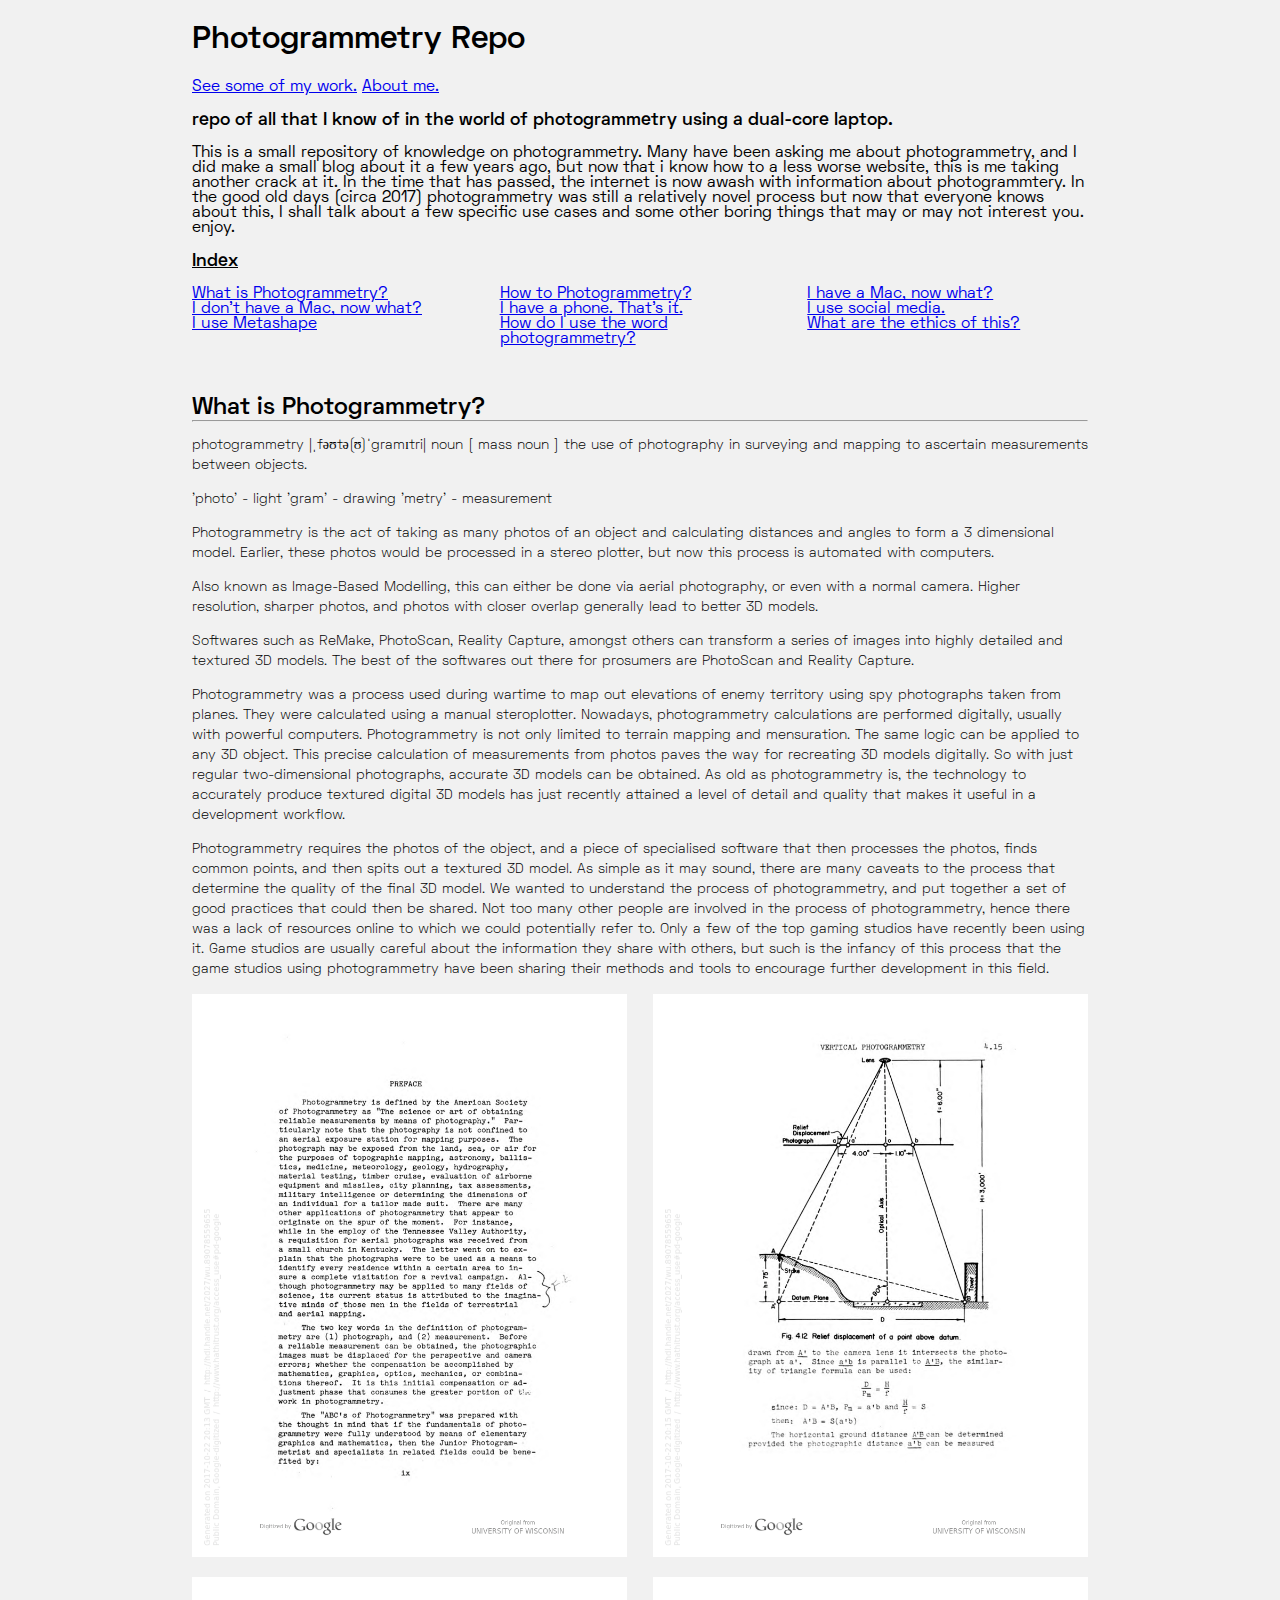
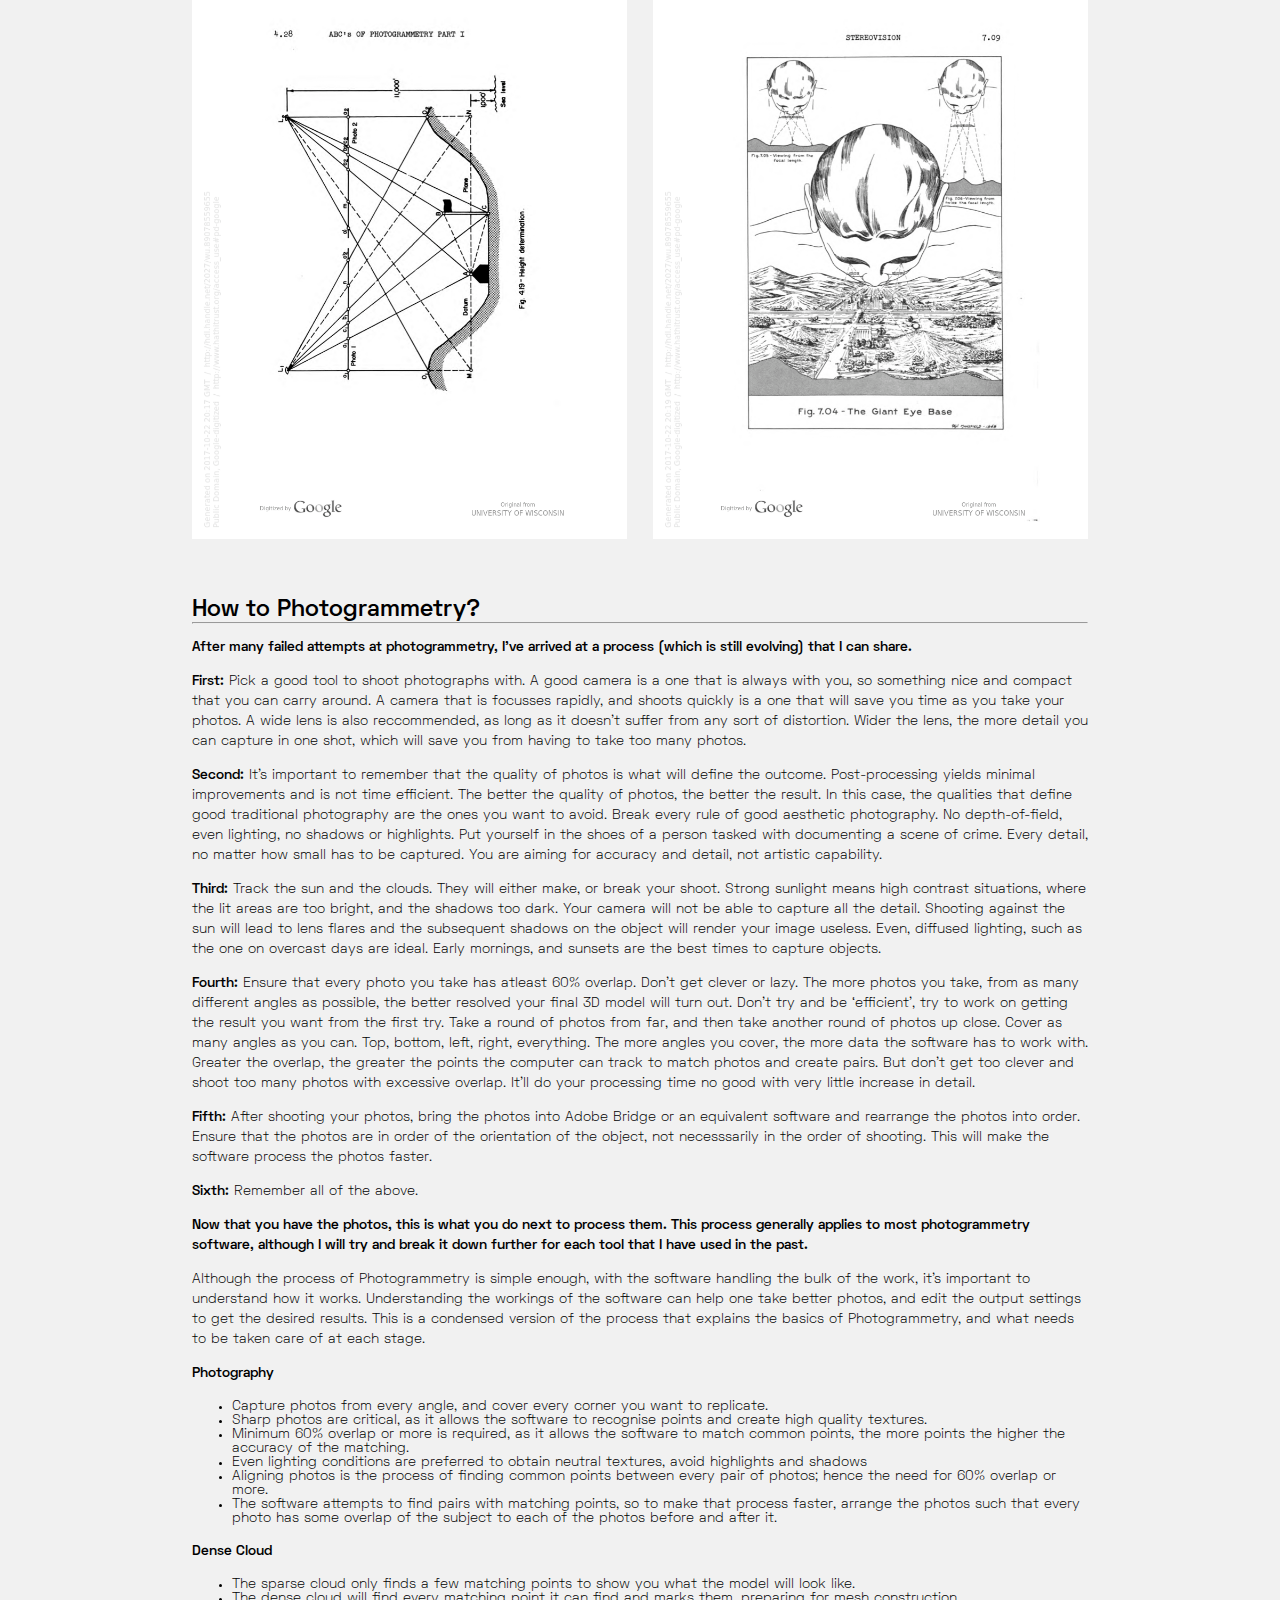
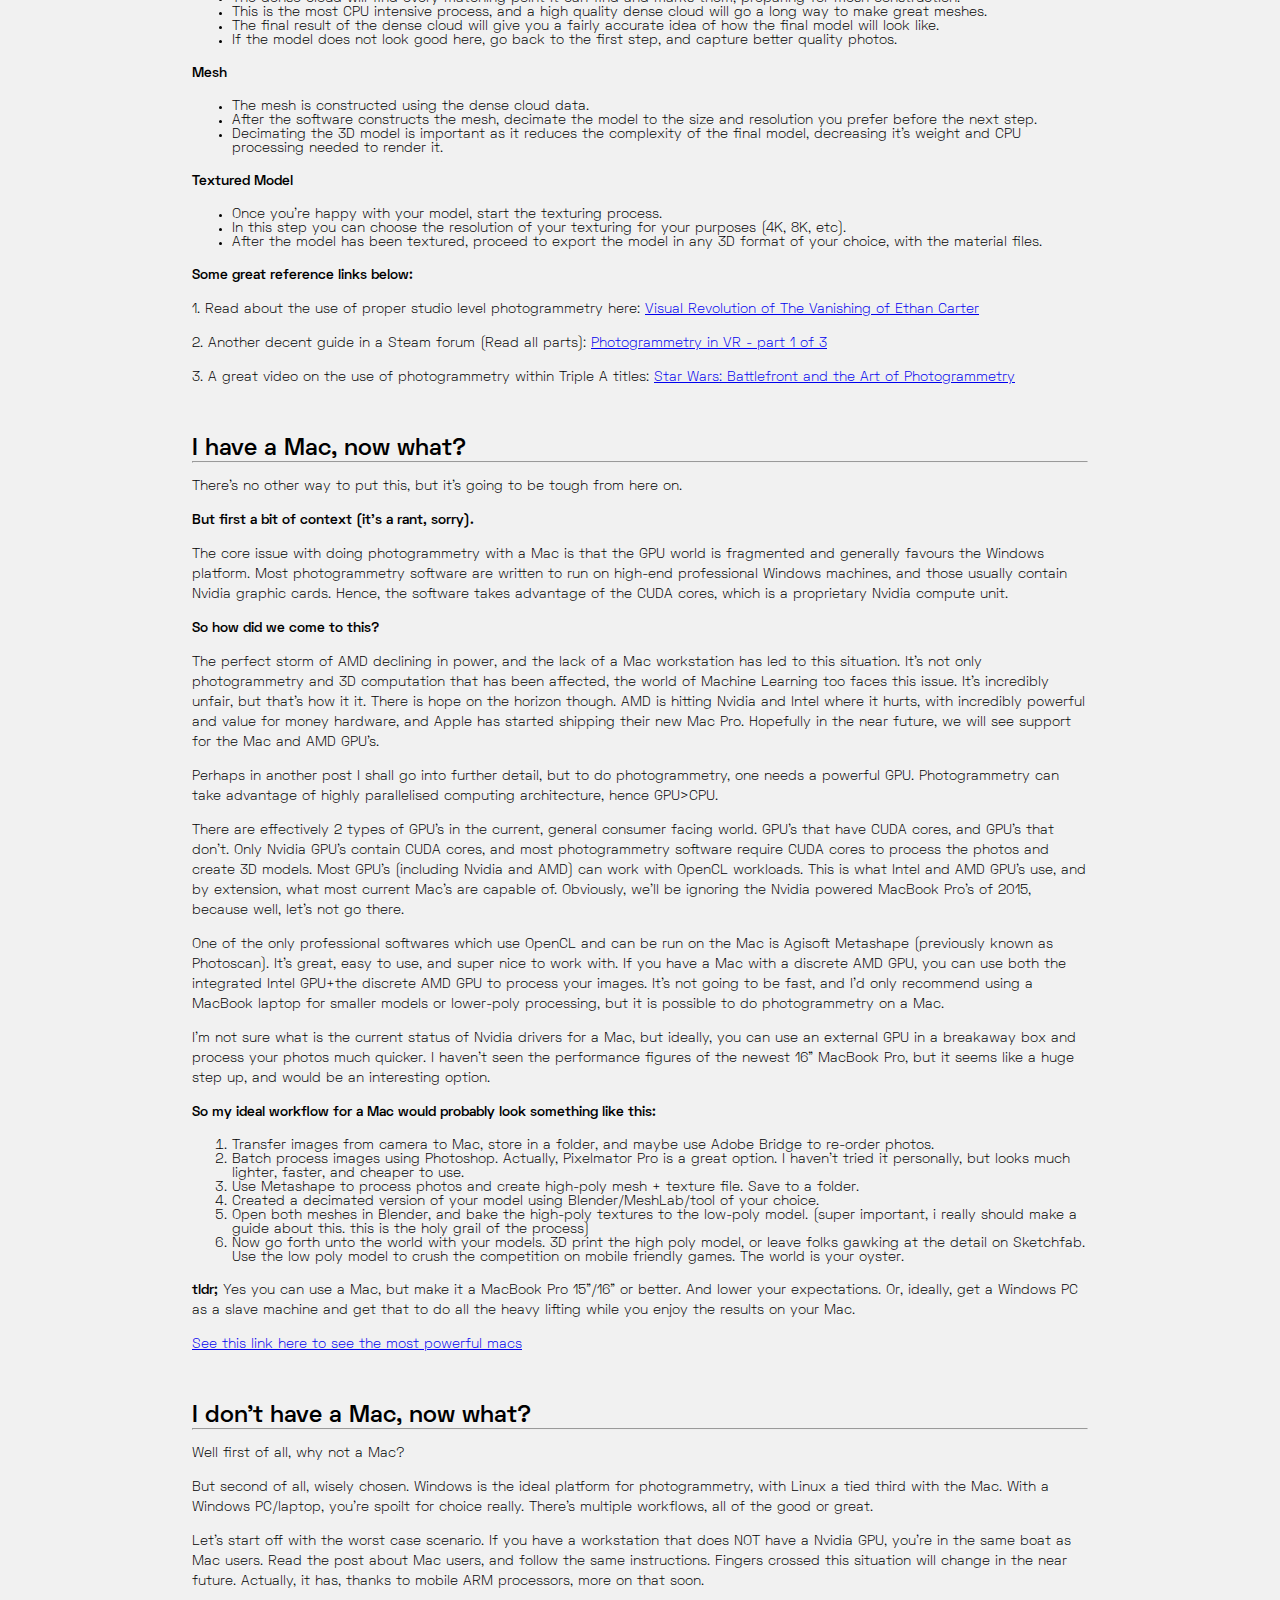
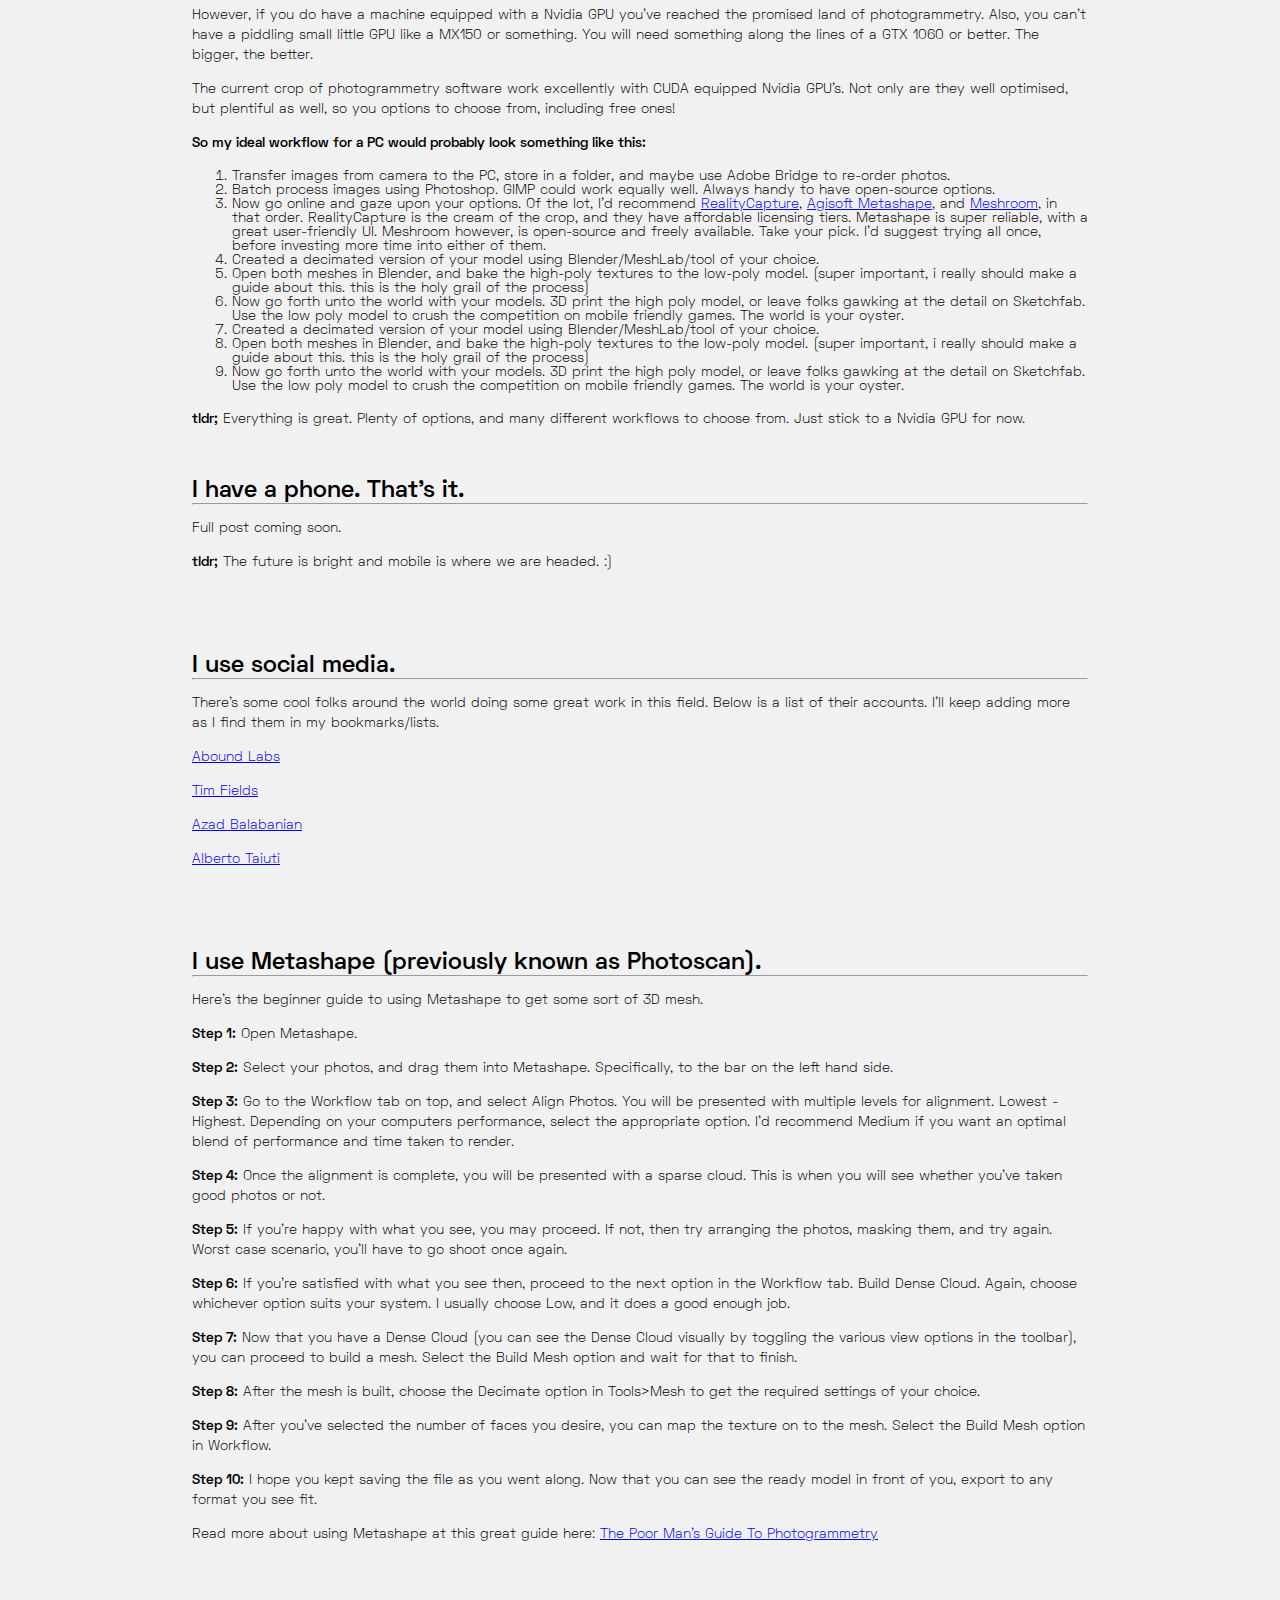
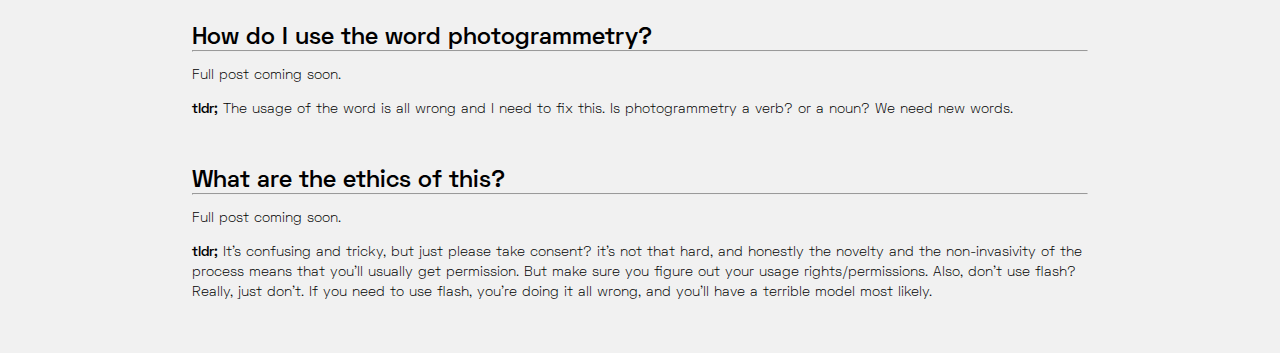
==== index.html @ 2fa84d57 "new mac tool" ====
<!DOCTYPE html>
<html lang="en">
<head>
	<meta charset="utf-8">
	
	<meta name="robots" content="noindex">
	
	<meta http-equiv="x-ua-compatible" content="ie=edge">
	
	<title>Photogrammetry Repo</title>
	
	<meta name="description" content="">
	
	<meta name="viewport" content="width=device-width, initial-scale=1.0">
	
	<link rel="stylesheet" href="css/style.css">
</head>
<body>
	<div class="header-section">
		<h1>Photogrammetry Repo</h1>
		<div class="header-links">
			<a href="#">See some of my work.</a>
			<a href="#">About me.</a>
		</div>
		<p><span>repo of all that I know of in the world of photogrammetry using a dual-core laptop.</span></p>
		
		<p class="intro">This is a small repository of knowledge on photogrammetry. Many have been asking me about photogrammetry, and I did make a small blog about it a few years ago, but now that i know how to a less worse website, this is me taking another crack at it. In the time that has passed, the internet is now awash with information about photogrammtery. In the good old days (circa 2017) photogrammetry was still a relatively novel process but now that everyone knows about this, I shall talk about a few specific use cases and some other boring things that may or may not interest you. enjoy.</p>
		<p><span><u>Index</u></span></p>		
		<div class="index-grid">
			<a href="#what-is-photogrammetry">What is Photogrammetry?</a>
			<a href="#how-to-photogrammetry">How to Photogrammetry?</a>
			<a href="#mac">I have a Mac, now what?</a>
			<a href="#no-mac">I don't have a Mac, now what?</a>
			<a href="#phone">I have a phone. That's it.</a>
			<a href="#social-media">I use social media.</a>
			<a href="#using-metashape">I use Metashape</a>
			<a href="#word">How do I use the word photogrammetry?</a>
			<a href="#ethics">What are the ethics of this?</a>
		</div>
	</div>
	
	<div class="post">
		<h2 id="what-is-photogrammetry">What is Photogrammetry?</h2>
		
		<hr />
		
		<p>photogrammetry |ˌfəʊtə(ʊ)ˈgramɪtri| noun [ mass noun ] the use of photography in surveying and mapping to ascertain measurements between objects.</p>
		
		<p>'photo' - light 'gram' - drawing 'metry' - measurement</p>
		
		<p>Photogrammetry is the act of taking as many photos of an object and calculating distances and angles to form a 3 dimensional model. Earlier, these photos would be processed in a stereo plotter, but now this process is automated with computers.</p>
		
		<p>Also known as Image-Based Modelling, this can either be done via aerial photography, or even with a normal camera. Higher resolution, sharper photos, and photos with closer overlap generally lead to better 3D models.</p>
		
		<p>Softwares such as ReMake, PhotoScan, Reality Capture, amongst others can transform a series of images into highly detailed and textured 3D models. The best of the softwares out there for prosumers are PhotoScan and Reality Capture.</p>
		<!--		
				<p><span>WARNING: Following is a detailed and probably painful spiel on Photogrammetry. Read at your own risk. I'd recommend skipping to the next section. <a href="#">Skip.</a></span></p>-->
				
				<p>Photogrammetry was a process used during wartime to map out elevations of enemy territory using spy photographs taken from planes. They were calculated using a manual steroplotter. Nowadays, photogrammetry calculations are performed digitally, usually with powerful computers. Photogrammetry is not only limited to terrain mapping and mensuration. The same logic can be applied to any 3D object. This precise calculation of measurements from photos paves the way for recreating 3D models digitally. So with just regular two-dimensional photographs, accurate 3D models can be obtained. As
			old as photogrammetry is, the technology to accurately produce textured digital 3D models has just recently attained a level of detail and quality that makes it useful in a development workflow.</p>
		
		<p>Photogrammetry requires the photos
			of the object, and a piece of specialised software that then processes the photos, finds common points, and then spits out
			a textured 3D model. As simple as it may sound, there are many caveats to the process that determine the quality of the final 3D model. We wanted to understand the process of photogrammetry, and
			put together a set of good practices that could then be shared. Not too many other people are involved in the process of photogrammetry, hence there was a lack
			of resources online to which we could potentially refer to. Only a few of the top gaming studios have recently been using
			it. Game studios are usually careful about the information they share with others, but such is the infancy of this process that the game studios using photogrammetry have been sharing their methods and tools to encourage further development in this field.</p>
		
		<div class="image-grid-two">
			<img src="images/etsy1.png" alt="" />
			
			<img src="images/etsy2.png" alt="" />
		</div>
		
		<div class="image-grid-two">
			<img src="images/etsy3.png" alt="" />
			
			<img src="images/etsy4.png" alt="" />
		</div>
	</div>
	
	<div class="post"  id="how-to-photogrammetry">
		<h2>How to Photogrammetry?</h2>
		
		<hr />
		
		<p><span>After many failed attempts at photogrammetry, I’ve arrived at a process (which is still evolving) that I can share.</span></p>
		
		<p><span>First:</span> Pick a good tool to shoot photographs with. A good camera is a one that is always with you, so something nice and compact that you can carry around. A camera that is focusses rapidly, and shoots quickly is a one that will save you time as you take your photos. A wide lens is also reccommended, as long as it doesn’t suffer from any sort of distortion. Wider the lens, the more detail you can capture in one shot, which will save you from having to take too many photos.</p>
		
		<p><span>Second:</span> It’s important to remember that the quality of photos is what will define the outcome. Post-processing yields minimal improvements and is not time efficient. The better the quality of photos, the better the result. In this case, the qualities that define good traditional photography are the ones you want to avoid. Break every rule of good aesthetic photography. No depth-of-field, even lighting, no shadows or highlights. Put yourself in the shoes of a person tasked with documenting a scene of crime. Every detail, no matter how small has to be captured. You are aiming for accuracy and detail, not artistic capability.</p>
		
		<p><span>Third:</span> Track the sun and the clouds. They will either make, or break your shoot. Strong sunlight means high contrast situations, where the lit areas are too bright, and the shadows too dark. Your camera will not be able to capture all the detail. Shooting against the sun will lead to lens flares and the subsequent shadows on the object will render your image useless. Even, diffused lighting, such as the one on overcast days are ideal. Early mornings, and sunsets are the best times to capture objects.</p>
		
		<p><span>Fourth:</span> Ensure that every photo you take has atleast 60% overlap. Don’t get clever or lazy. The more photos you take, from as many different angles as possible, the better resolved your final 3D model will turn out. Don’t try and be ‘efficient’, try to work on getting the result you want from the first try. Take a round of photos from far, and then take another round of photos up close. Cover as many angles as you can. Top, bottom, left, right, everything. The more angles you cover, the more data the software has to work with. Greater the overlap, the greater the points the computer can track to match photos and create pairs. But don't get too clever and shoot too many photos with excessive overlap. It'll do your processing time no good with very little increase in detail.</p>
		
		<p><span>Fifth:</span> After shooting your photos, bring the photos into Adobe Bridge or an equivalent software and rearrange the photos into order. Ensure that the photos are in order of the orientation of the object, not necesssarily in the order of shooting. This will make the software process the photos faster.</p>
		
		<p><span>Sixth:</span> Remember all of the above.</p>
		
		<p><span>Now that you have the photos, this is what you do next to process them. This process generally applies to most photogrammetry software, although I will try and break it down further for each tool that I have used in the past.</span></p>
		
		<p>Although the process of Photogrammetry is simple enough, with the software handling the bulk of the work, it’s important to understand how it works. Understanding the workings of the software can help one take better photos, and edit the output settings to get the desired results. This is a condensed version of the process that explains the basics of Photogrammetry, and what needs to be taken care of at each stage.</p>
		
		<p><span>Photography</span></p>
		
		<ul>
			<li>Capture photos from every angle, and cover every corner you want to replicate.</li>
			<li>Sharp photos are critical, as it allows the software to recognise points and create high quality textures.</li>
			<li>Minimum 60% overlap or more is required, as it allows the software
				to match common points, the more points the higher the accuracy of the matching.</li>
			<li>Even lighting conditions are preferred to obtain neutral textures, avoid highlights and shadows</li>
			<li>Aligning photos is the process of finding common points between every pair
				of photos; hence the need for 60% overlap or more.</li>
			<li>The software attempts to find pairs
				with matching points, so to make that process faster, arrange the photos such that every photo has some overlap of the subject to each of the photos before and after it.</li>
		</ul>
		
		<p><span>Dense Cloud</span></p>
		
		<ul>
			<li>The sparse cloud only finds a few matching points to show you what the model will look like.</li>
			<li>The dense cloud will find every matching point it can find and marks them, preparing for mesh construction.</li>
			<li>This is the most CPU intensive process, and a high quality dense cloud will go a long way to make great meshes.</li>
			<li>The final result of the dense cloud will give you a fairly accurate idea of how the final model will look like.</li>
			<li>If the model does not look good here, go back to the first step, and capture better quality photos.</li>
		</ul>
		
		<p><span>Mesh</span></p>
		
		<ul>
			<li>The mesh is constructed using the dense cloud data.</li>
			<li>After the software constructs the mesh, decimate the model to the size and resolution you prefer before the next step.</li>
			<li>Decimating the 3D model is important as it reduces the complexity of the final model, decreasing it’s weight and CPU processing needed to render it.</li>
		</ul>
		
		<p><span>Textured Model</span></p>
		
		<ul>
			<li>Once you’re happy with your model, start the texturing process.</li>
			<li>In this step you can choose the resolution of your texturing for your purposes (4K, 8K, etc).</li>
			<li>After the model has been textured, proceed to export the model in any 3D format of your choice, with the material files.</li>
		</ul>
		
		<p><span>Some great reference links below:</span></p>
		
		<p>1. Read about the use of proper studio level photogrammetry here: <a href="http://www.theastronauts.com/2014/03/visual-revolution-vanishing-ethan-carter/">Visual Revolution of The Vanishing of Ethan Carter</a></p>
		
		<p>2. Another decent guide in a Steam forum (Read all parts): <a href="https://steamcommunity.com/games/250820/announcements/detail/117448248511524033">Photogrammetry in VR - part 1 of 3</a></p>
		
		<p>3. A great video on the use of photogrammetry within Triple A titles: <a href="https://www.youtube.com/watch?v=U_WaqCBp9zo">Star Wars: Battlefront and the Art of Photogrammetry</a></p>
	</div>
	</div>
	
	<div class="post"  id="mac">
		<h2>I have a Mac, now what?</h2>
		
		<hr />
		
		<p>There's no other way to put this, but it's going to be tough from here on.</p>
		
		<p><span>But first a bit of context (it's a rant, sorry).</span></p>
		
		<p>The core issue with doing photogrammetry with a Mac is that the GPU world is fragmented and generally favours the Windows platform. Most photogrammetry software are written to run on high-end professional Windows machines, and those usually contain Nvidia graphic cards. Hence, the software takes advantage of the CUDA cores, which is a proprietary Nvidia compute unit.</p>
		
		<p><span>So how did we come to this?</span></p>
		
		<p>The perfect storm of AMD declining in power, and the lack of a Mac workstation has led to this situation. It's not only photogrammetry and 3D computation that has been affected, the world of Machine Learning too faces this issue. It's incredibly unfair, but that's how it it. There is hope on the horizon though. AMD is hitting Nvidia and Intel where it hurts, with incredibly powerful and value for money hardware, and Apple has started shipping their new Mac Pro. Hopefully in the near future, we will see support for the Mac and AMD GPU's.</p>
		
		<p>Perhaps in another post I shall go into further detail, but to do photogrammetry, one needs a powerful GPU. Photogrammetry can take advantage of highly parallelised computing architecture, hence GPU>CPU.</p>
		
		<p>There are effectively 2 types of GPU's in the current, general consumer facing world. GPU's that have CUDA cores, and GPU's that don't. Only Nvidia GPU's contain CUDA cores, and most photogrammetry software require CUDA cores to process the photos and create 3D models. Most GPU's (including Nvidia and AMD) can work with OpenCL workloads. This is what Intel and AMD GPU's use, and by extension, what most current Mac's are capable of. Obviously, we'll be ignoring the Nvidia powered MacBook Pro's of 2015, because well, let's not go there.</p>
		
		<p>One of the only professional softwares which use OpenCL and can be run on the Mac is Agisoft Metashape (previously known as Photoscan). It's great, easy to use, and super nice to work with. If you have a Mac with a discrete AMD GPU, you can use both the integrated Intel GPU+the discrete AMD GPU to process your images. It's not going to be fast, and I'd only recommend using a MacBook laptop for smaller models or lower-poly processing, but it is possible to do photogrammetry on a Mac.</p>
		
		<p>I'm not sure what is the current status of Nvidia drivers for a Mac, but ideally, you can use an external GPU in a breakaway box and process your photos much quicker. I haven't seen the performance figures of the newest 16" MacBook Pro, but it seems like a huge step up, and would be an interesting option.</p>
		
		<p><span>So my ideal workflow for a Mac would probably look something like this:</span></p>
		
		<ol>
			<li>Transfer images from camera to Mac, store in a folder, and maybe use Adobe Bridge to re-order photos.</li>
			<li>Batch process images using Photoshop. Actually, Pixelmator Pro is a great option. I haven't tried it personally, but looks much lighter, faster, and cheaper to use.</li>
			<li>Use Metashape to process photos and create high-poly mesh + texture file. Save to a folder.</li>
			<li>Created a decimated version of your model using Blender/MeshLab/tool of your choice.</li>
			<li>Open both meshes in Blender, and bake the high-poly textures to the low-poly model. <span>(super important, i really should make a guide about this. this is the holy grail of the process)</span></li>
			<li>Now go forth unto the world with your models. 3D print the high poly model, or leave folks gawking at the detail on Sketchfab. Use the low poly model to crush the competition on mobile friendly games. The world is your oyster.</li>
		</ol>
		
		<p><span>tldr;</span> Yes you can use a Mac, but make it a MacBook Pro 15"/16" or better. And lower your expectations. Or, ideally, get a Windows PC as a slave machine and get that to do all the heavy lifting while you enjoy the results on your Mac.</p>
		
		<a href="mac.html"><span><p>See this link here to see the most powerful macs</p>
		</span></a>
	</div>
	
	<div class="post" id="no-mac">
		<h2>I don't have a Mac, now what?</h2>
		
		<hr />
		
		<p>Well first of all, why not a Mac?</p>
		
		<p>But second of all, wisely chosen. Windows is the ideal platform for photogrammetry, with Linux a tied third with the Mac. With a Windows PC/laptop, you're spoilt for choice really. There's multiple workflows, all of the good or great.</p>
		
		<p>Let's start off with the worst case scenario. If you have a workstation that does NOT have a Nvidia GPU, you're in the same boat as Mac users. Read the post about Mac users, and follow the same instructions. Fingers crossed this situation will change in the near future. Actually, it has, thanks to mobile ARM processors, more on that soon.</p>
		
		<p>However, if you do have a machine equipped with a Nvidia GPU you've reached the promised land of photogrammetry. Also, you can't have a piddling small little GPU like a MX150 or something. You will need something along the lines of a GTX 1060 or better. The bigger, the better.</p>
		
		<p>The current crop of photogrammetry software work excellently with CUDA equipped Nvidia GPU's. Not only are they well optimised, but plentiful as well, so you options to choose from, including free ones! </p>
		
		<p><span>So my ideal workflow for a PC would probably look something like this:</span></p>
		
		<ol>
			<li>Transfer images from camera to the PC, store in a folder, and maybe use Adobe Bridge to re-order photos.</li>
			<li>Batch process images using Photoshop. GIMP could work equally well. Always handy to have open-source options.</li>
			<li>
				Now go online and gaze upon your options. Of the lot, I'd recommend <a href="https://www.capturingreality.com/Home">RealityCapture</a>, <a href="https://www.agisoft.com">Agisoft Metashape</a>, and <a href="https://alicevision.org/#meshroom">Meshroom</a>, in that order. RealityCapture is the cream of the crop, and they have affordable licensing tiers. Metashape is super reliable, with a great user-friendly UI. Meshroom however, is open-source and freely available. Take your pick. I'd suggest trying all once, before investing more time into either of them.
			</li>
			<li>Created a decimated version of your model using Blender/MeshLab/tool of your choice.</li>
			<li>Open both meshes in Blender, and bake the high-poly textures to the low-poly model. <span>(super important, i really should make a guide about this. this is the holy grail of the process)</span></li>
			<li>Now go forth unto the world with your models. 3D print the high poly model, or leave folks gawking at the detail on Sketchfab. Use the low poly model to crush the competition on mobile friendly games. The world is your oyster.</li>
			<li>Created a decimated version of your model using Blender/MeshLab/tool of your choice.</li>
			<li>Open both meshes in Blender, and bake the high-poly textures to the low-poly model. <span>(super important, i really should make a guide about this. this is the holy grail of the process)</span></li>
			<li>Now go forth unto the world with your models. 3D print the high poly model, or leave folks gawking at the detail on Sketchfab. Use the low poly model to crush the competition on mobile friendly games. The world is your oyster.</li>

		</ol>
		
		<p><span>tldr;</span> Everything is great. Plenty of options, and many different workflows to choose from. Just stick to a Nvidia GPU for now. </p>

	</div>
	
	<div class="post" id="phone">
		<h2>I have a phone. That's it.</h2>
		
		<hr />
		
		<p>Full post coming soon.</p>
		
		<p><span>tldr;</span> The future is bright and mobile is where we are headed. :) </p>

		
		<img src="" alt="" />
	</div>
	
	<div class="post" id="social-media">
		<h2>I use social media.</h2>
		
		<hr />
		
		<p>There's some cool folks around the world doing some great work in this field. Below is a list of their accounts. I'll keep adding more as I find them in my bookmarks/lists. </p>
		<p><a href="https://twitter.com/aboundlabs">Abound Labs</a></p>
		
		<p><a href="https://twitter.com/nobbis">Tim Fields</a></p>
		
		<p><a href="https://twitter.com/Azadux">Azad Balabanian</a></p>
		
		<p><a href="https://twitter.com/albtaiuti">Alberto Taiuti</a></p>
		
		<img src="" alt="" />
	</div>
	
	<div class="post" id="using-metashape">
		<h2>I use Metashape (previously known as Photoscan).</h2>
		
		<hr />
		
		<p>Here's the beginner guide to using Metashape to get some sort of 3D mesh.
		<p><span>Step 1:</span> Open Metashape.</p>
		
		<p><span>Step 2:</span> Select your photos, and drag them into Metashape. Specifically, to the bar on the left hand side.</p>
		
		<p><span>Step 3:</span> Go to the Workflow tab on top, and select Align Photos. You will be presented with multiple levels for alignment. Lowest - Highest. Depending on your computers performance, select the appropriate option. I'd recommend Medium if you want an optimal blend of performance and time taken to render.</p>
		
		<p><span>Step 4:</span> Once the alignment is complete, you will be presented with a sparse cloud. This is when you will see whether you've taken good photos or not.</p>
		
		<p><span>Step 5:</span> If you're happy with what you see, you may proceed. If not, then try arranging the photos, masking them, and try again. Worst case scenario, you'll have to go shoot once again.</p>
		
		<p><span>Step 6:</span> If you're satisfied with what you see then, proceed to the next option in the Workflow tab. Build Dense Cloud. Again, choose whichever option suits your system. I usually choose Low, and it does a good enough job.</p>
		
		<p><span>Step 7:</span> Now that you have a Dense Cloud (you can see the Dense Cloud visually by toggling the various view options in the toolbar), you can proceed to build a mesh. Select the Build Mesh option and wait for that to finish.</p>
		
		<p><span>Step 8:</span> After the mesh is built, choose the Decimate option in Tools>Mesh to get the required settings of your choice.</p>
		
		<p><span>Step 9:</span> After you've selected the number of faces you desire, you can map the texture on to the mesh. Select the Build Mesh option in Workflow.</p>
		
		<p><span>Step 10:</span> I hope you kept saving the file as you went along. Now that you can see the ready model in front of you, export to any format you see fit.</p>
		
		<p>Read more about using Metashape at this great guide here: <a href="https://bertrand-benoit.com/blog/the-poor-mans-guide-to-photogrammetry/">The Poor Man's Guide To Photogrammetry</a></p>
		
		<img src="" alt="" />
	</div>
	
	<div class="post" id="word">
		<h2>How do I use the word photogrammetry?</h2>
		
		<hr />
		
		<p>Full post coming soon.</p>
		
		<p><span>tldr;</span> The usage of the word is all wrong and I need to fix this. Is photogrammetry a verb? or a noun? We need new words. </p>
	</div>
	
	<div class="post" id="ethics">
		<h2>What are the ethics of this?</h2>
		
		<hr />
		
		<p>Full post coming soon.</p>
		
		<p><span>tldr;</span> It's confusing and tricky, but just please take consent? it's not that hard, and honestly the novelty and the non-invasivity of the process means that you'll usually get permission. But make sure you figure out your usage rights/permissions. Also, don't use flash? Really, just don't. If you need to use flash, you're doing it all wrong, and you'll have a terrible model most likely.</p>
	</div>
</body>
</html>
---- css/style.css ----
@font-face {
font-family: SGLight;
src: url("../fonts/SpaceGrotesk-Light.woff") format("woff");
}

@font-face {
font-family: SGRegular;
src: url("../fonts/SpaceGrotesk-Regular.woff") format("woff");
}

@font-face {
font-family: SGBold;
src: url("../fonts/SpaceGrotesk-Bold.woff") format("woff");
}

@font-face {
font-family: SGSemiBold;
src: url("../fonts/SpaceGrotesk-SemiBold.woff") format("woff");
}

@font-face {
font-family: SGMedium;
src: url("../fonts/SpaceGrotesk-Medium.woff") format("woff");
}

:root {
	--w: 70%;
	--mw: 1024px;
}

@media only screen and (max-width: 600px) {
	:root {
		--w: 90%;
	}
	
	.header-section .index-grid {
		grid-template-columns: repeat(1, 1fr);
	}
	.post .image-grid-two {
	grid-template-columns: repeat(1, 1fr);
	}
}
html {
  scroll-behavior: smooth;
}
body {
	width: 100%;
	background-color: #f1f1f1;
	margin: 0;
	color: black;
}

.header-section {
	margin-top: 25px;
	width: var(--w);
	max-width: var(--mw);
	margin-left: auto;
	margin-right: auto;
	margin-bottom: 50px;
}

.header-section span {
	font-family: SGSemiBold;
	font-size: 18px;
}

.header-links {
	display: inline;
	font-family: SGRegular;
}

h1 {
	font-family: SGSemiBold;
}

p.intro {
	font-family: SGRegular;
}

.index-grid {
	display: grid;
	grid-template-columns: repeat(3, 1fr);
	grid-column-gap: 3%;
}

.index-grid a {
	font-family: SGRegular;
}

.post {
	width: var(--w);
	max-width: var(--mw);
	margin-left: auto;
	margin-right: auto;
	margin-bottom: 50px;
}

.post p {
	font: 14px/20px SGLight;
}

.post p span {
	font-family: SGSemiBold;
}

h2 {
	font-family: SGSemiBold;
	margin: 0;
}

li {
	font-family: SGLight;
	font-size: 14px;
}

hr {
	margin: 0;
}

.post img {
	width: 100%;
	object-fit: cover;
	margin-bottom: 10px;
}

.image-grid-two {
	display: grid;
	grid-template-columns: repeat(2, 1fr);
	grid-column-gap: 3%;
	margin-bottom: 10px;
	margin-top: 10px;
}
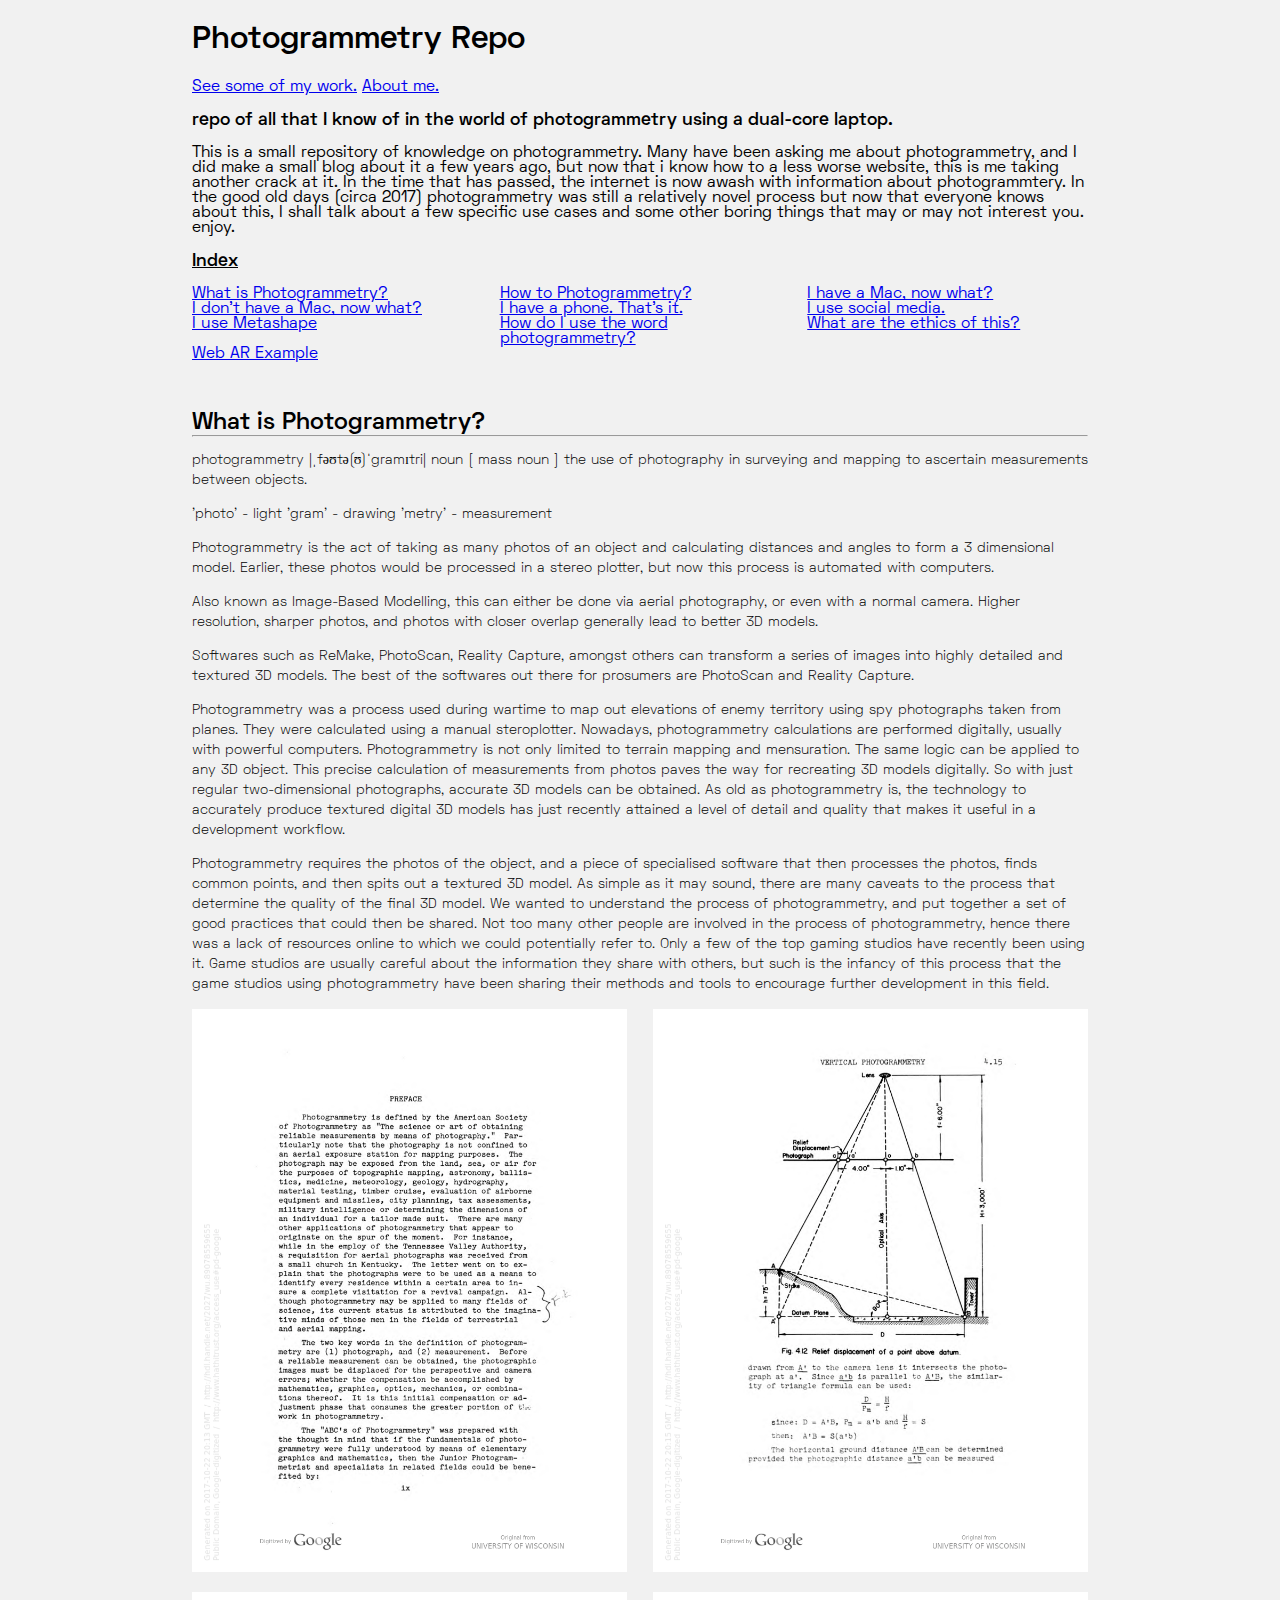
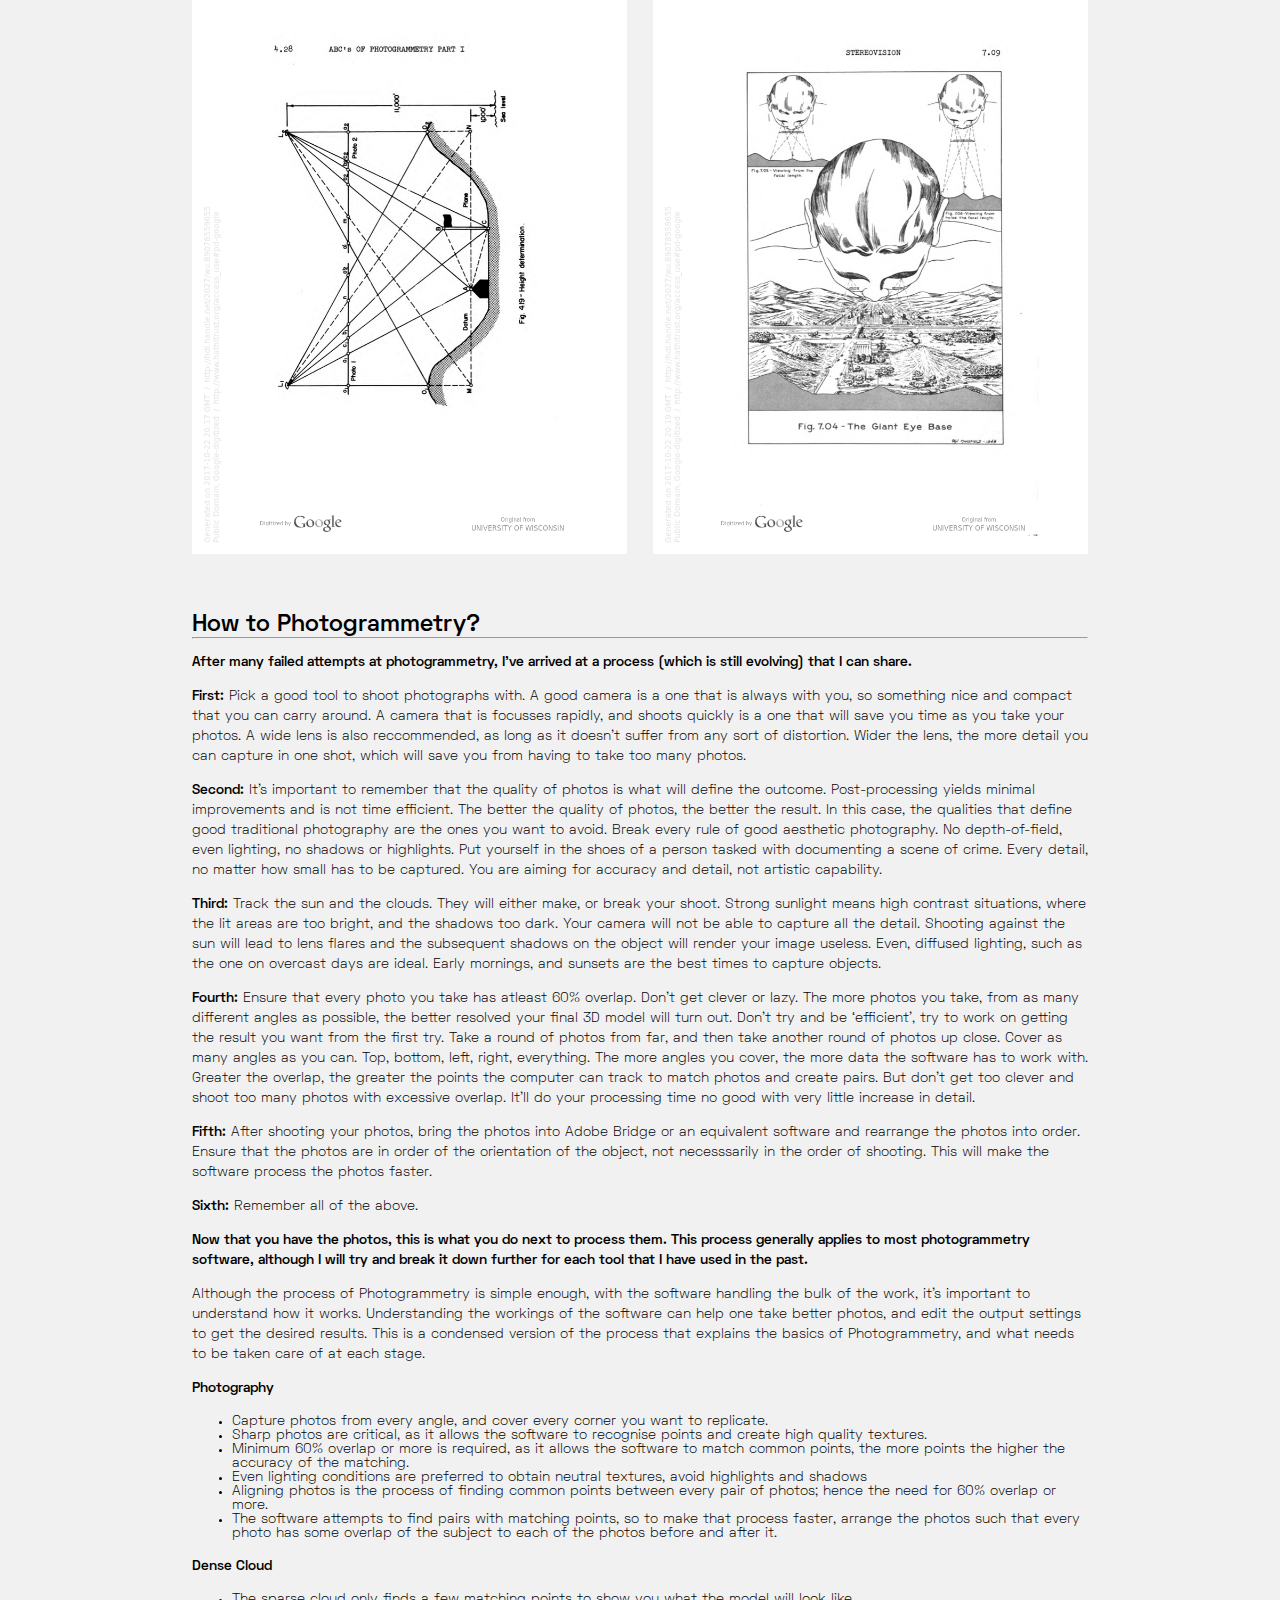
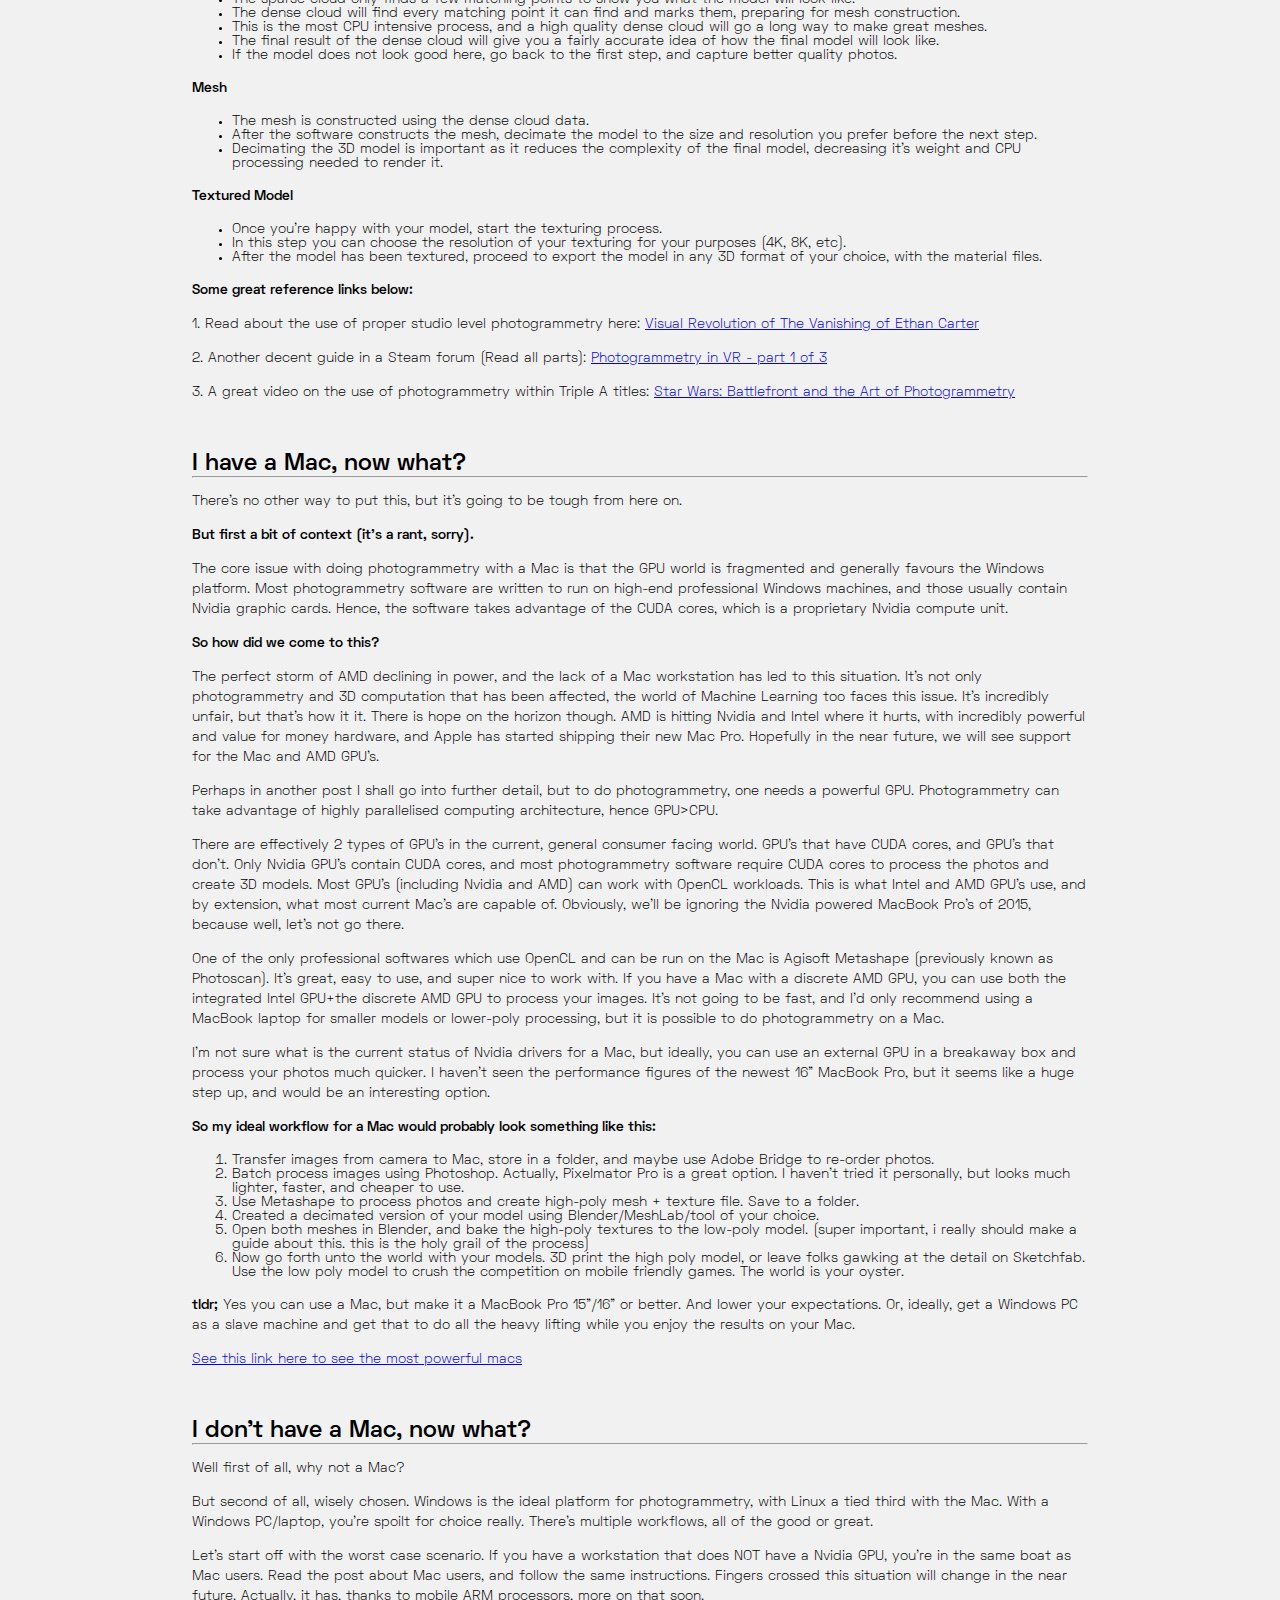
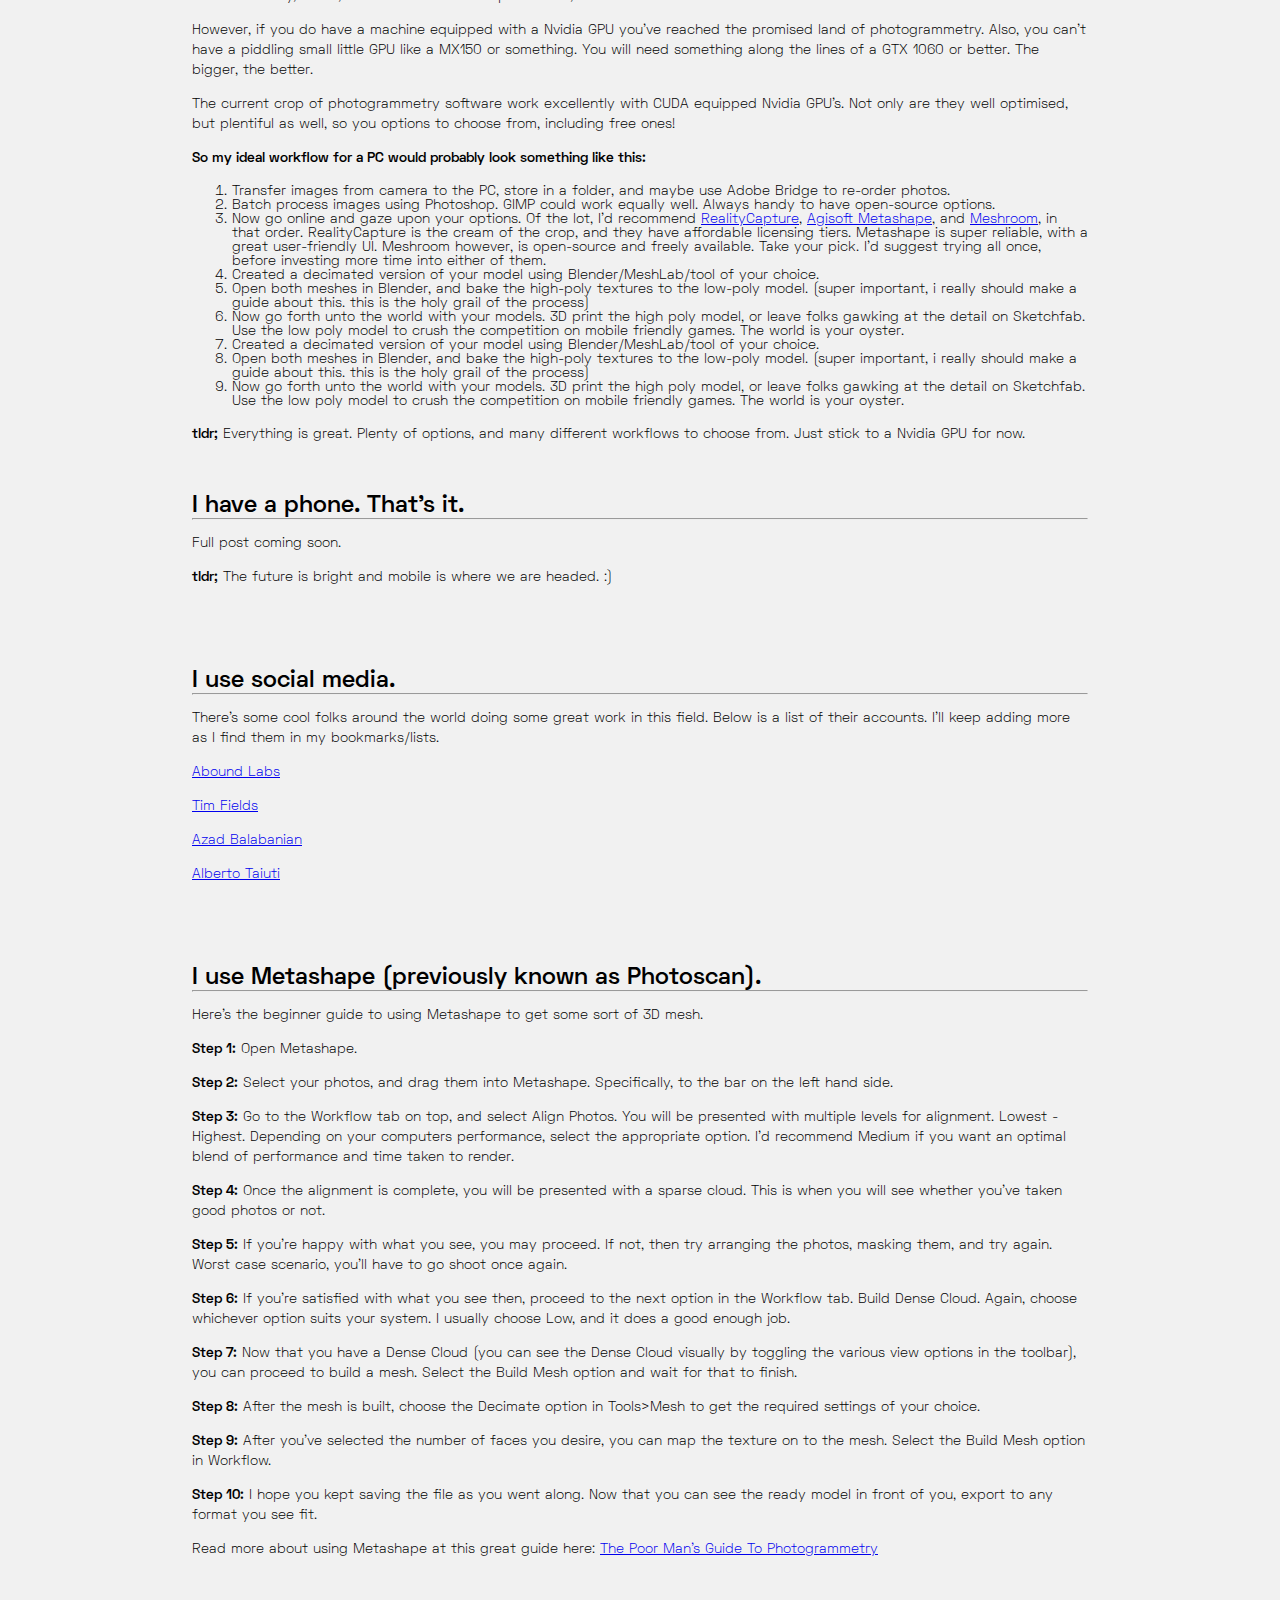
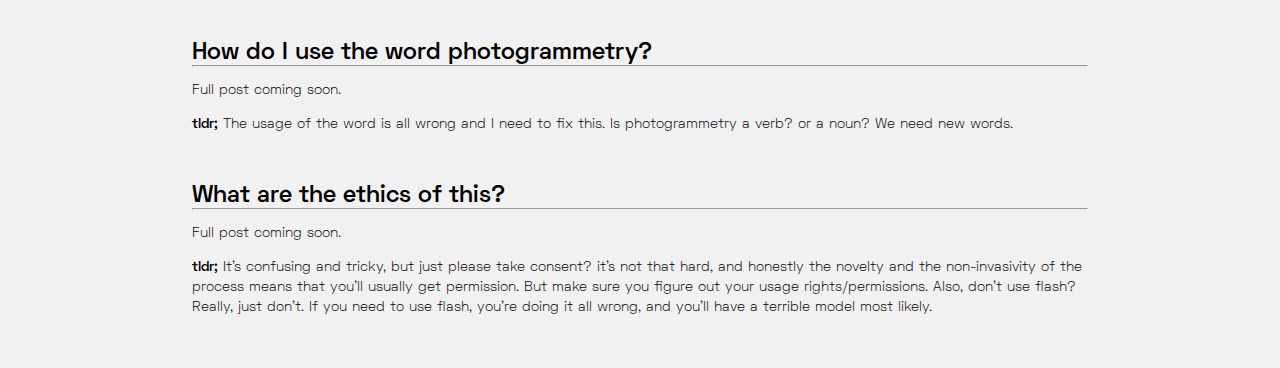
==== commit c0285e87: "webar" ====
--- a/index.html
+++ b/index.html
@@ -36,7 +36,7 @@
 			<a href="#using-metashape">I use Metashape</a>
 			<a href="#word">How do I use the word photogrammetry?</a>
 			<a href="#ethics">What are the ethics of this?</a>
-		</div>
+			<a href="webar.htmk">Web AR Example</a></div>
 	</div>
 	
 	<div class="post">
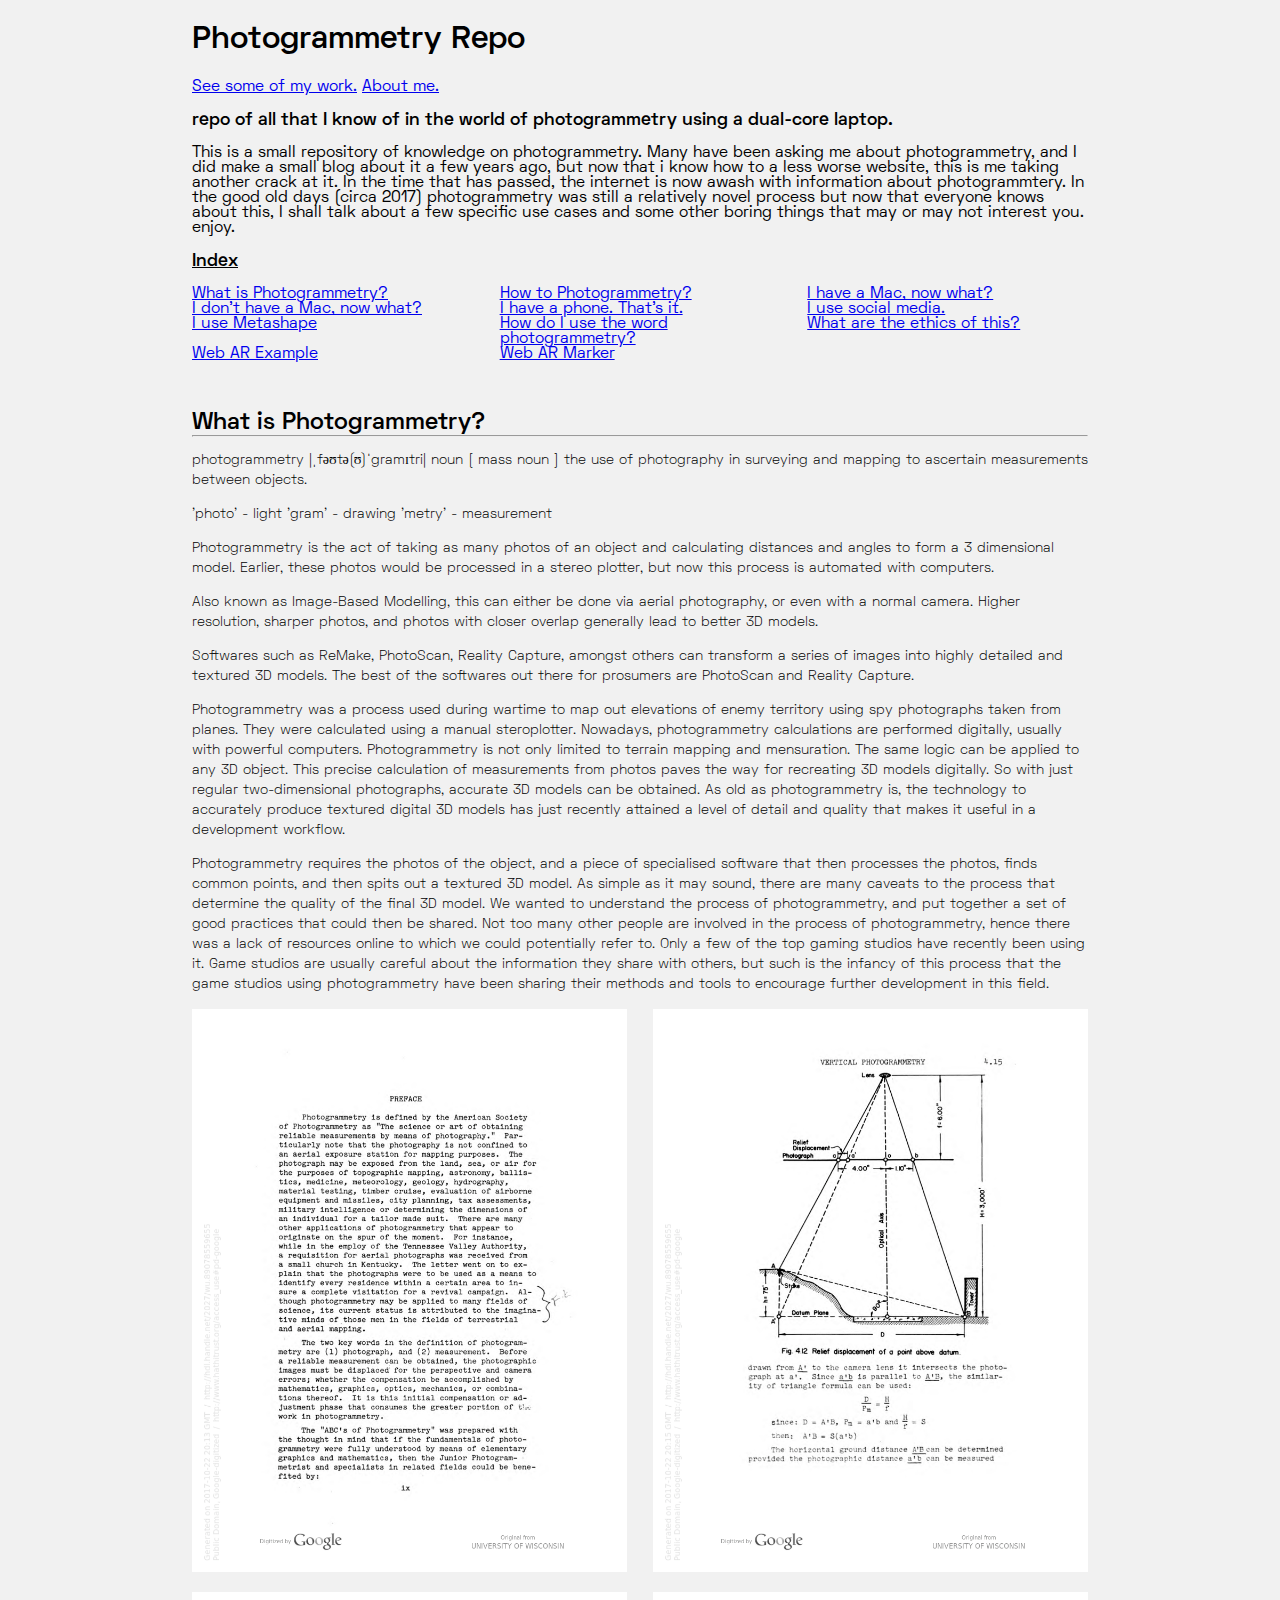
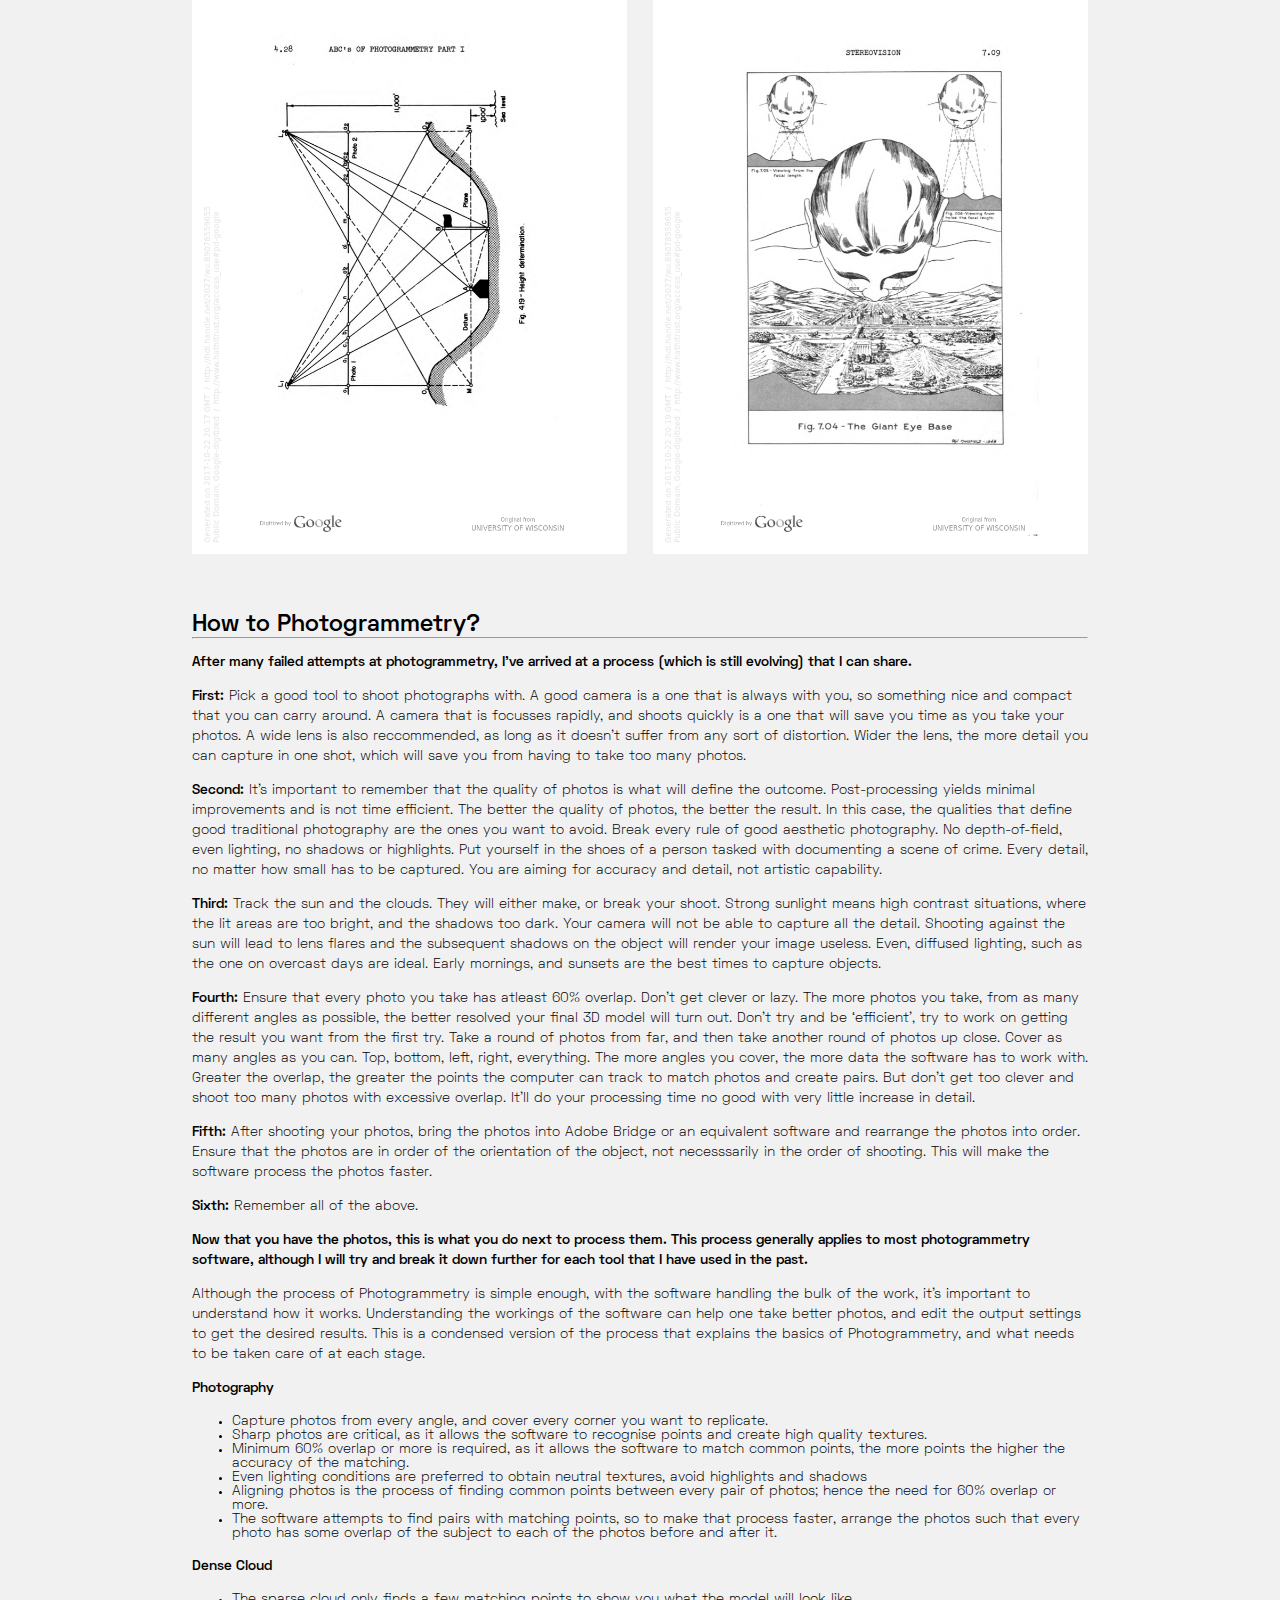
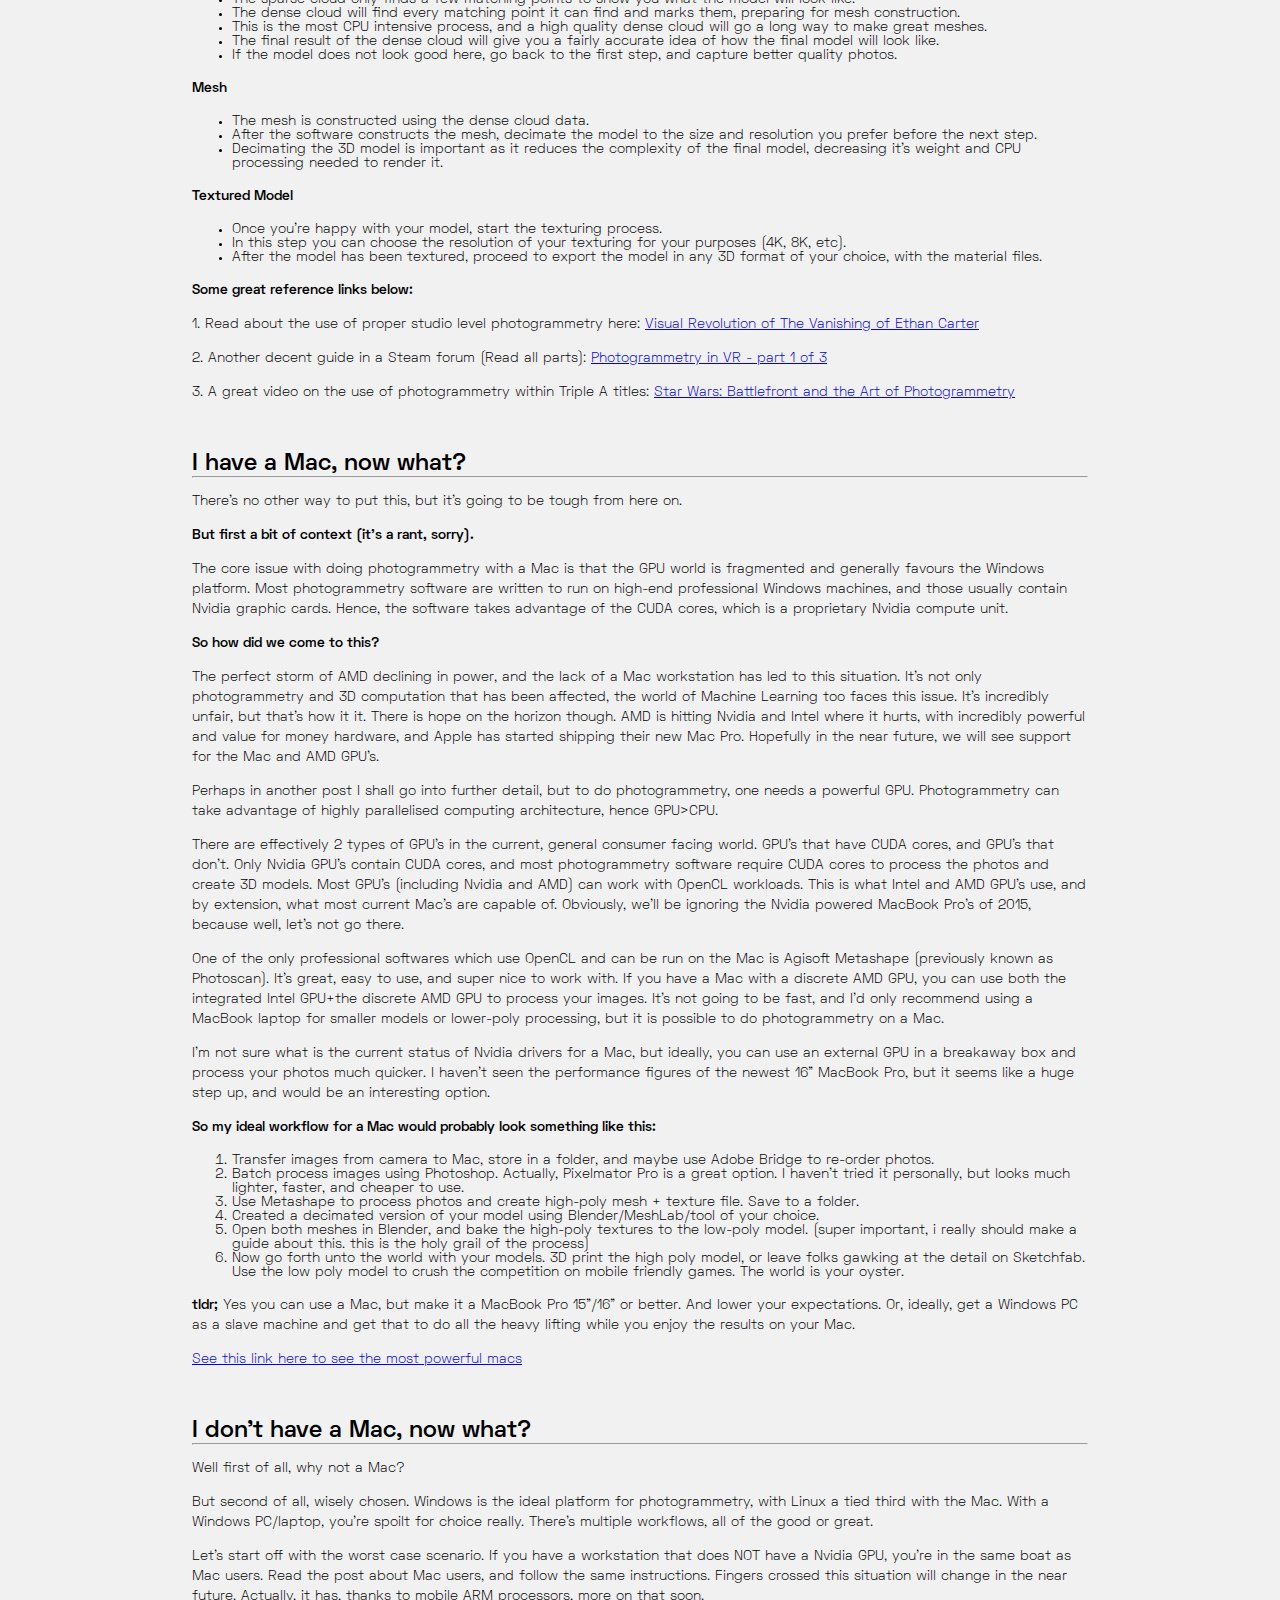
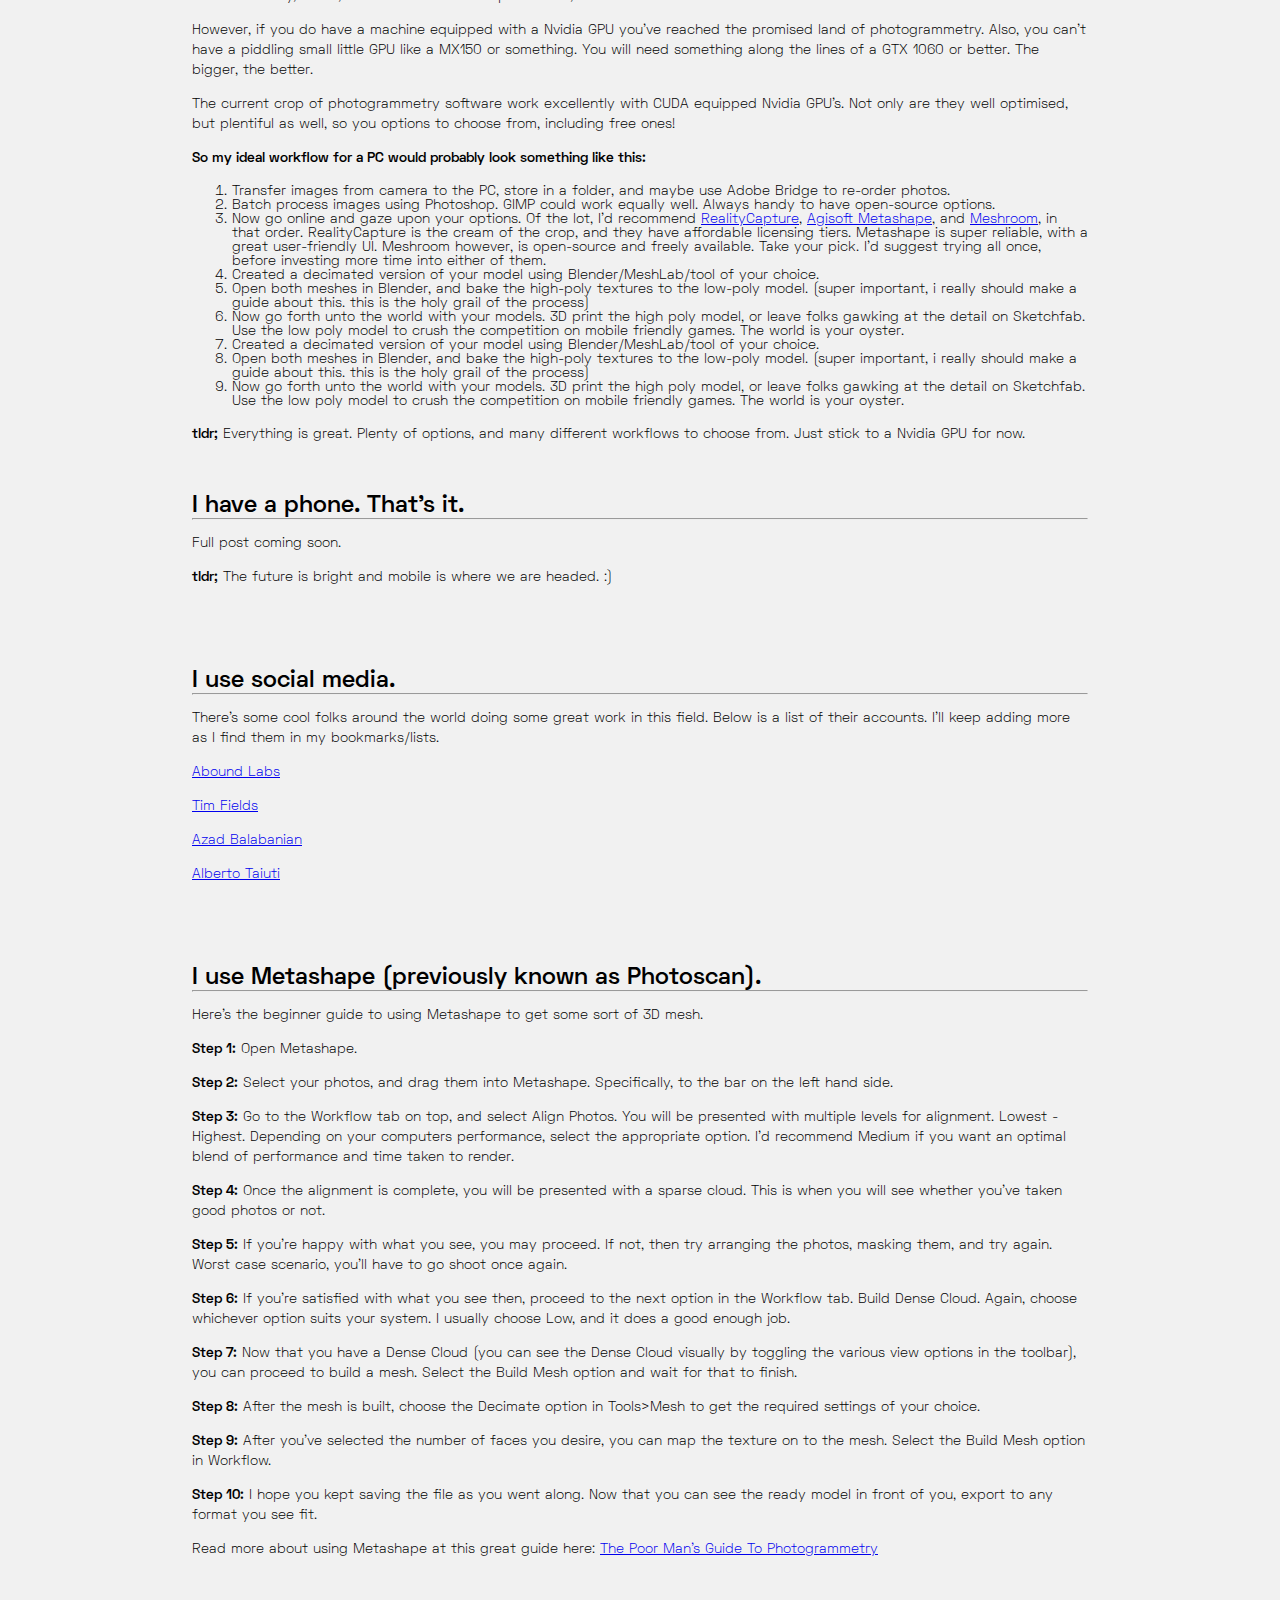
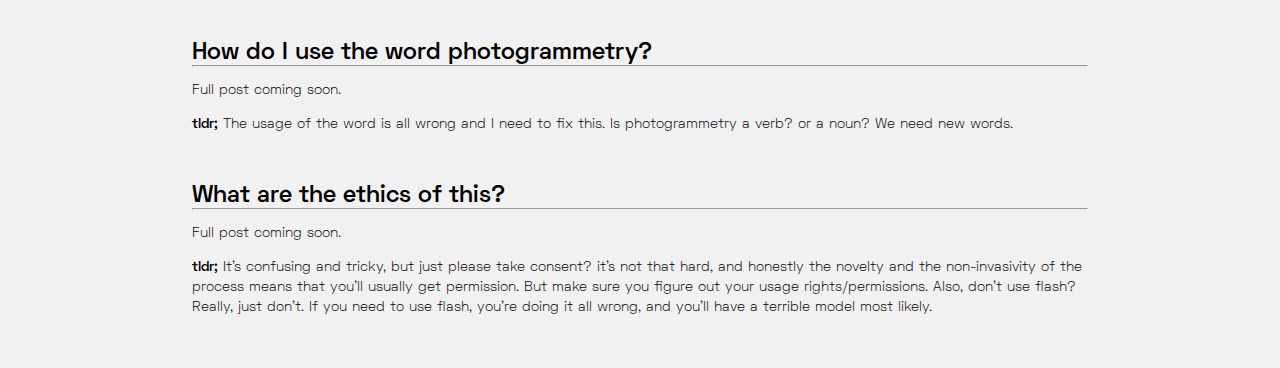
==== commit 17f396a0: "Update index.html" ====
--- a/index.html
+++ b/index.html
@@ -36,7 +36,8 @@
 			<a href="#using-metashape">I use Metashape</a>
 			<a href="#word">How do I use the word photogrammetry?</a>
 			<a href="#ethics">What are the ethics of this?</a>
-			<a href="webar.htmk">Web AR Example</a></div>
+			<a href="webar.html">Web AR Example</a>
+			<a href="pattern-Take 1 A3.png">Web AR Marker</a></div>
 	</div>
 	
 	<div class="post">
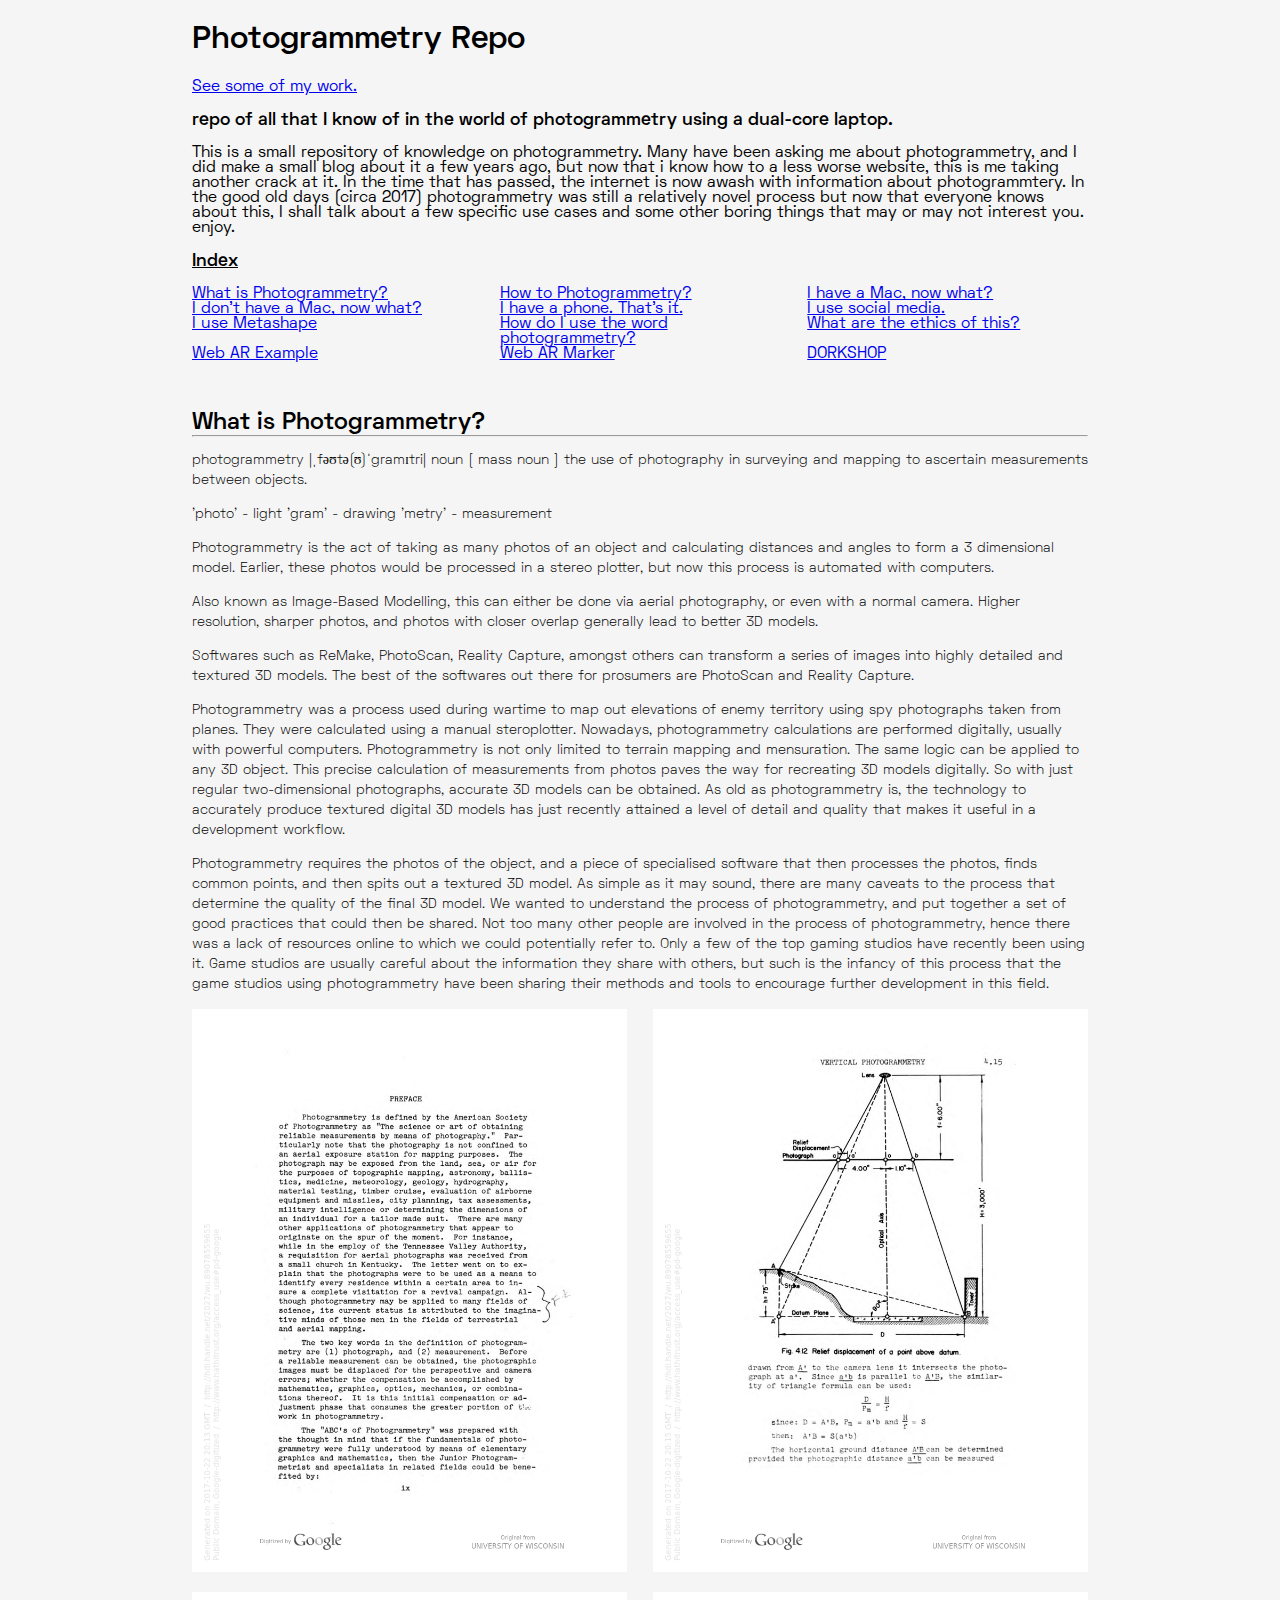
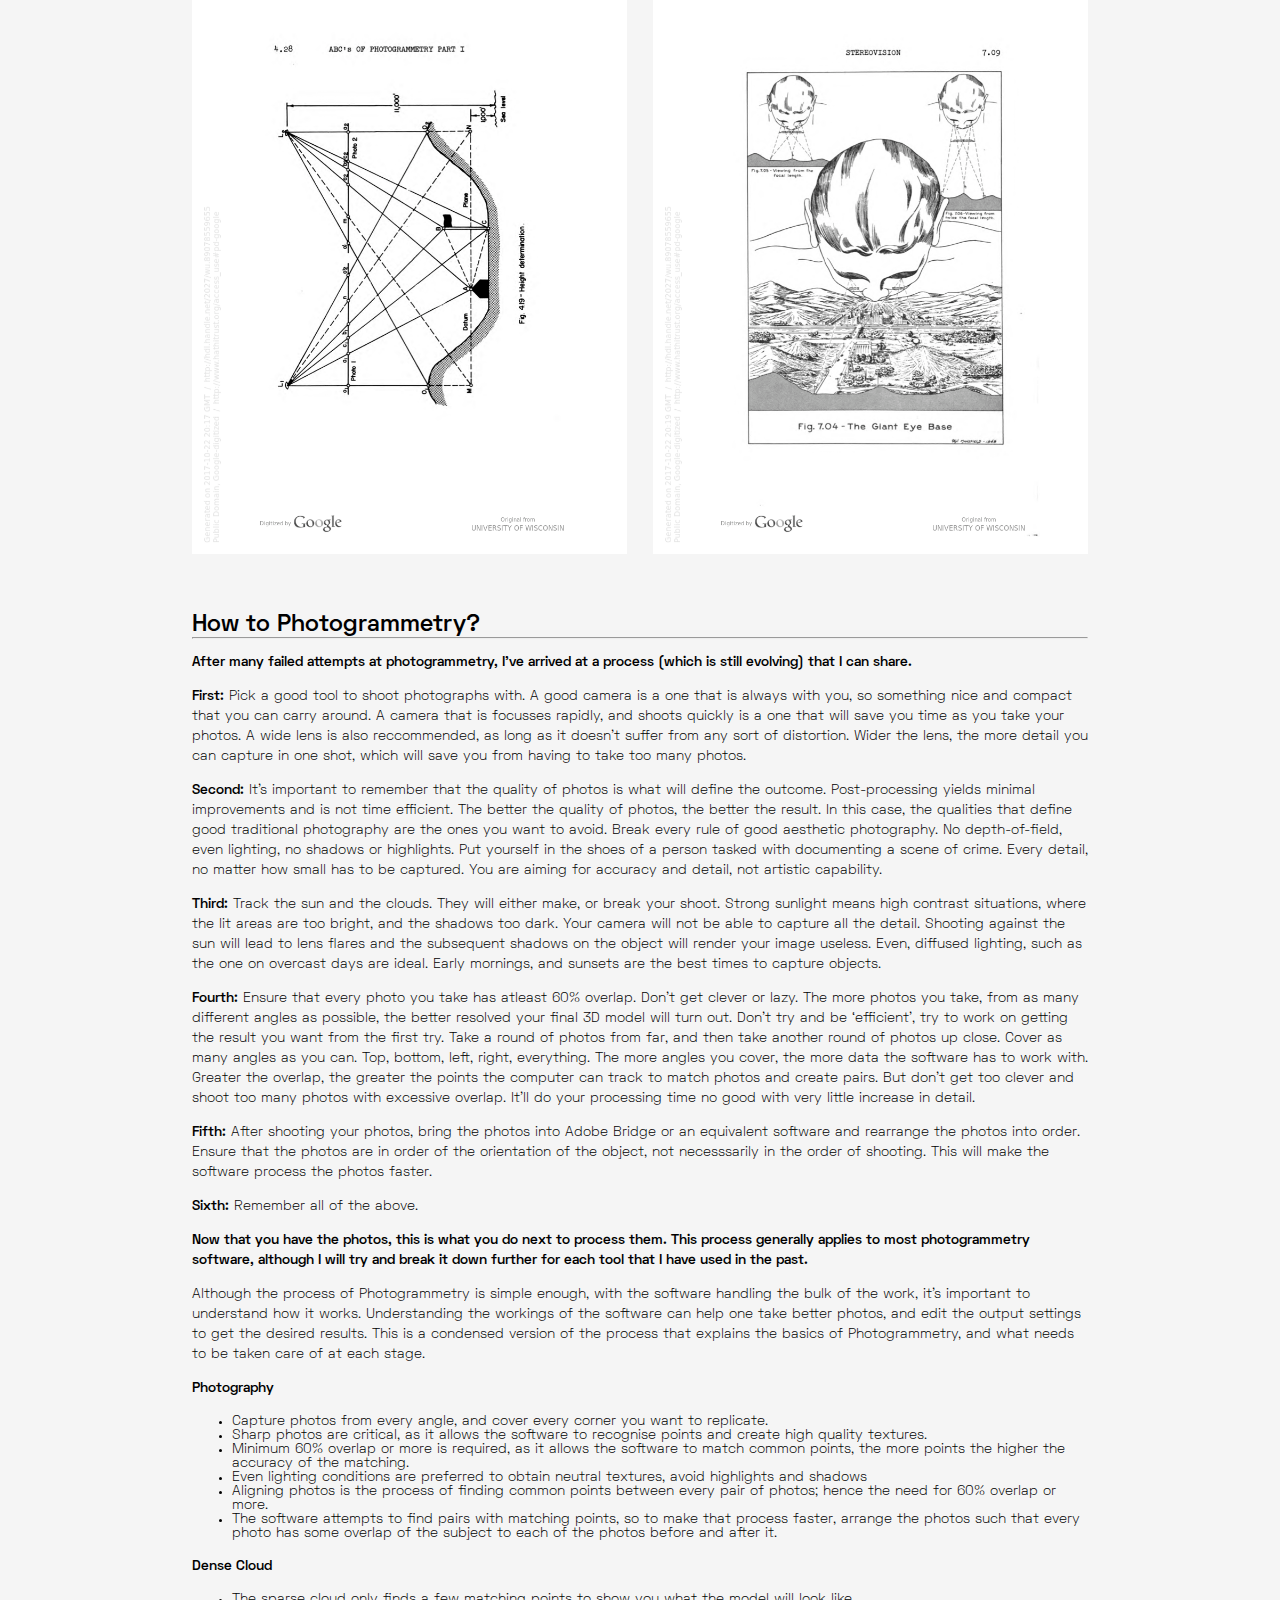
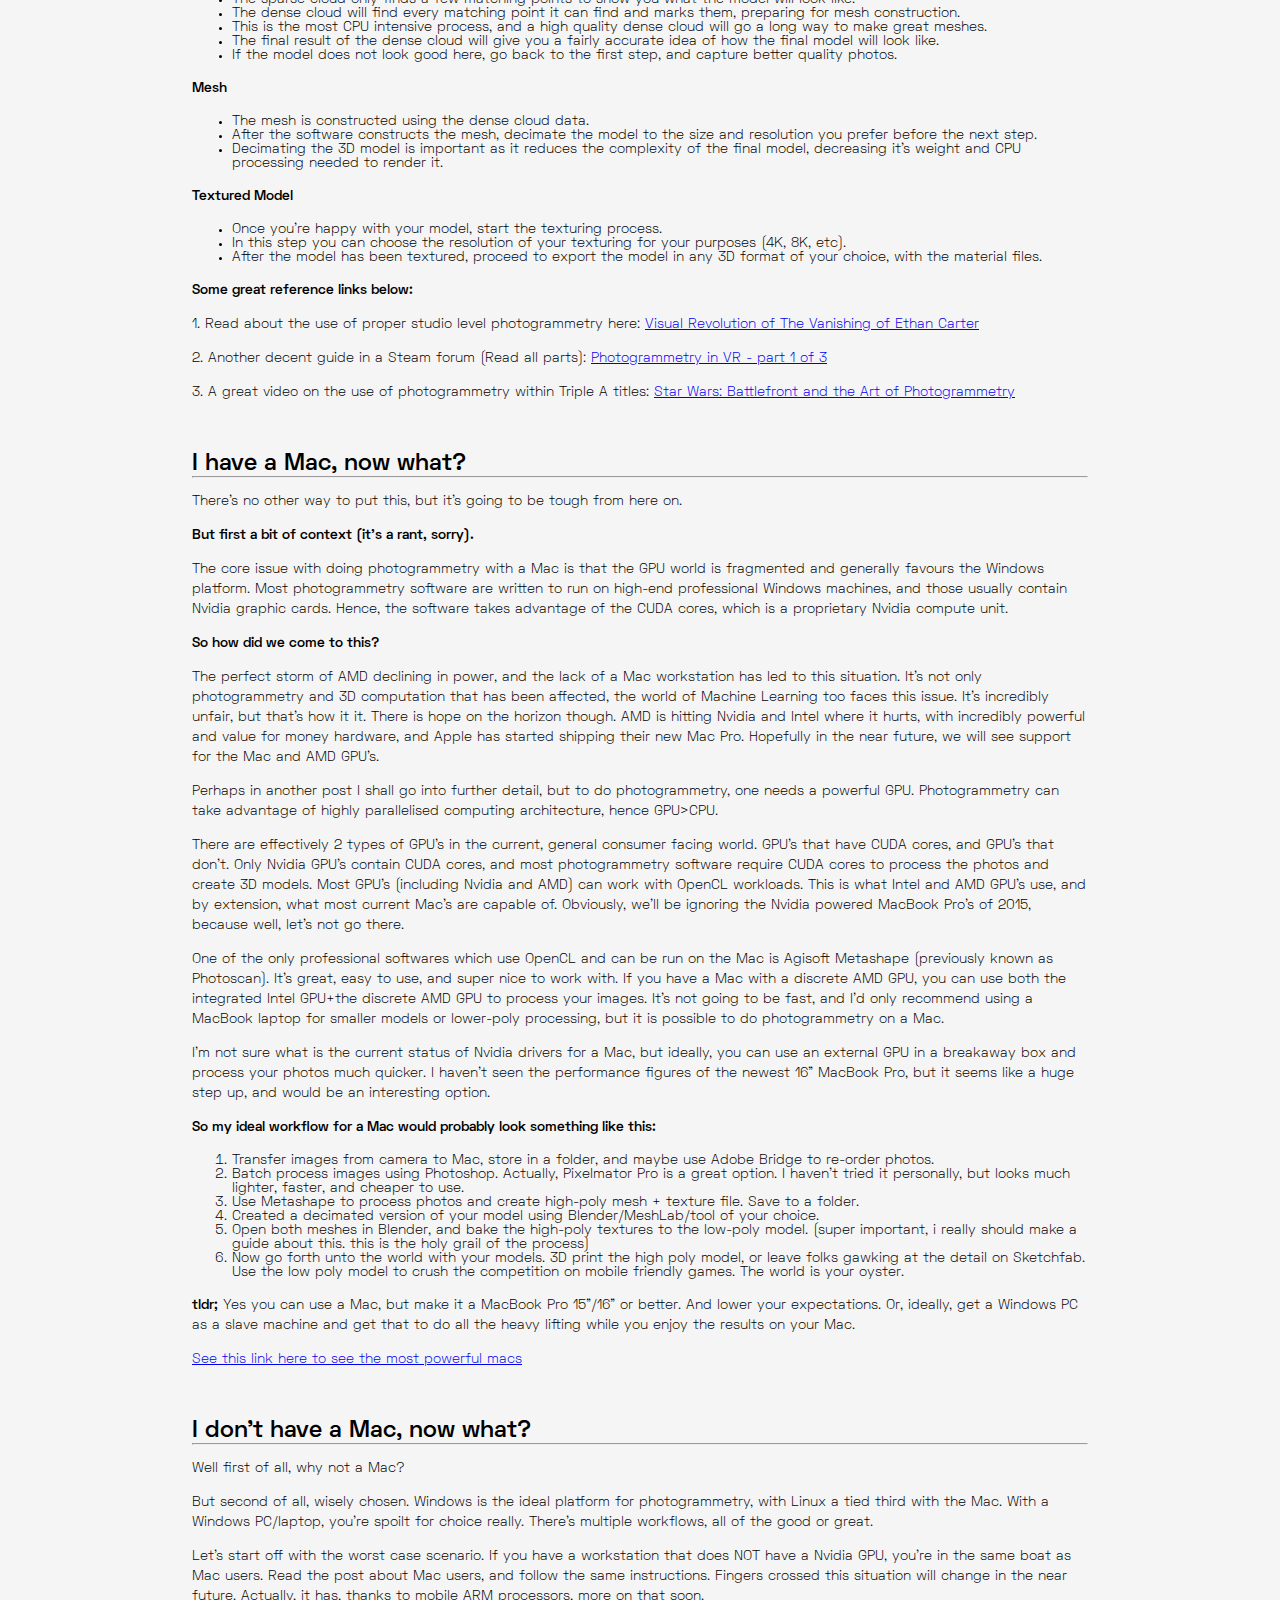
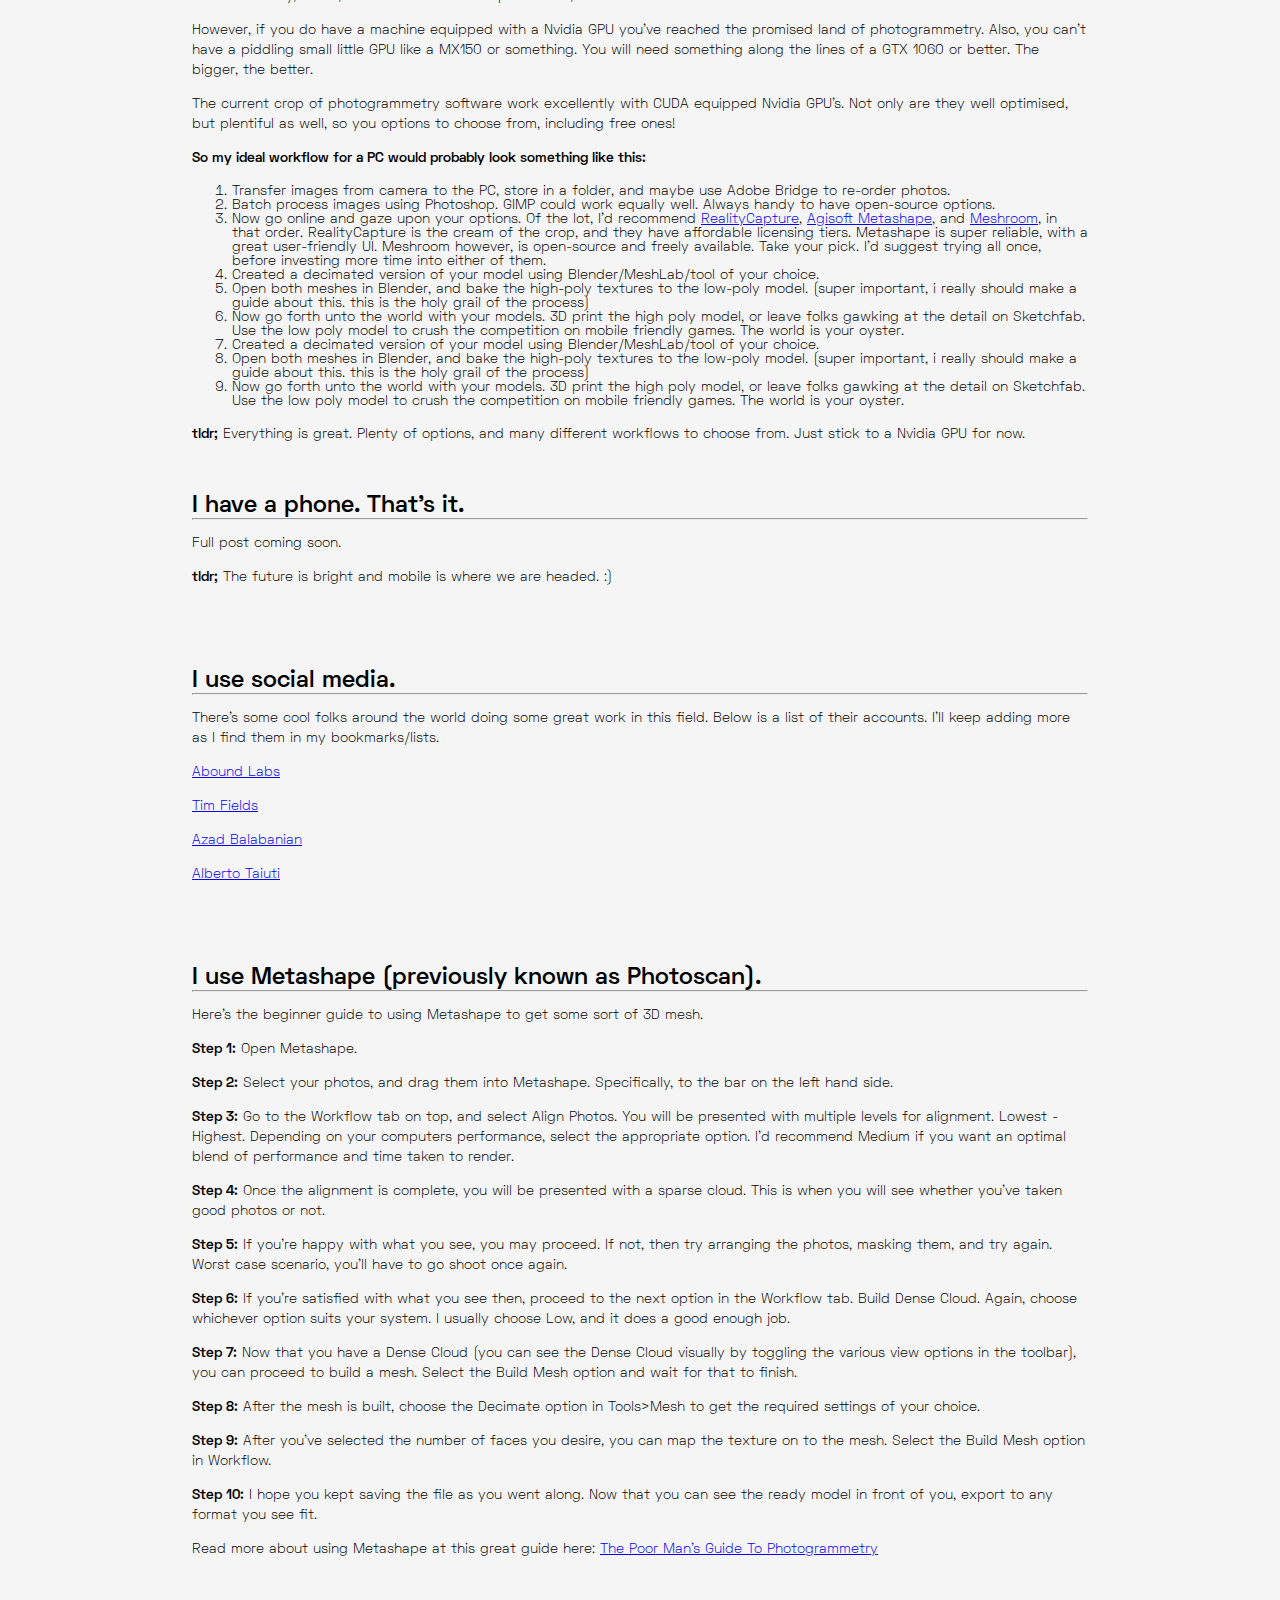
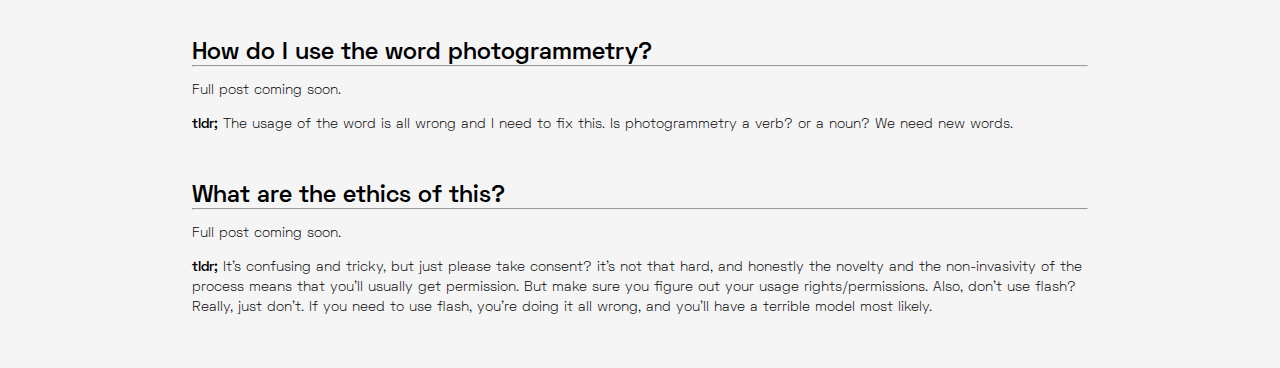
==== commit 4b783c88: "dorkshop content" ====
--- a/index.html
+++ b/index.html
@@ -1,31 +1,37 @@
 <!DOCTYPE html>
 <html lang="en">
+
 <head>
 	<meta charset="utf-8">
-	
+
 	<meta name="robots" content="noindex">
-	
+
 	<meta http-equiv="x-ua-compatible" content="ie=edge">
-	
+
 	<title>Photogrammetry Repo</title>
-	
+
 	<meta name="description" content="">
-	
+
 	<meta name="viewport" content="width=device-width, initial-scale=1.0">
-	
+
 	<link rel="stylesheet" href="css/style.css">
 </head>
+
 <body>
 	<div class="header-section">
 		<h1>Photogrammetry Repo</h1>
 		<div class="header-links">
-			<a href="#">See some of my work.</a>
-			<a href="#">About me.</a>
+			<a href="http://salilparekh.work" target="_blank">See some of my work.</a>
 		</div>
 		<p><span>repo of all that I know of in the world of photogrammetry using a dual-core laptop.</span></p>
-		
-		<p class="intro">This is a small repository of knowledge on photogrammetry. Many have been asking me about photogrammetry, and I did make a small blog about it a few years ago, but now that i know how to a less worse website, this is me taking another crack at it. In the time that has passed, the internet is now awash with information about photogrammtery. In the good old days (circa 2017) photogrammetry was still a relatively novel process but now that everyone knows about this, I shall talk about a few specific use cases and some other boring things that may or may not interest you. enjoy.</p>
-		<p><span><u>Index</u></span></p>		
+
+		<p class="intro">This is a small repository of knowledge on photogrammetry. Many have been asking me about
+			photogrammetry, and I did make a small blog about it a few years ago, but now that i know how to a less
+			worse website, this is me taking another crack at it. In the time that has passed, the internet is now awash
+			with information about photogrammtery. In the good old days (circa 2017) photogrammetry was still a
+			relatively novel process but now that everyone knows about this, I shall talk about a few specific use cases
+			and some other boring things that may or may not interest you. enjoy.</p>
+		<p><span><u>Index</u></span></p>
 		<div class="index-grid">
 			<a href="#what-is-photogrammetry">What is Photogrammetry?</a>
 			<a href="#how-to-photogrammetry">How to Photogrammetry?</a>
@@ -37,277 +43,416 @@
 			<a href="#word">How do I use the word photogrammetry?</a>
 			<a href="#ethics">What are the ethics of this?</a>
 			<a href="webar.html">Web AR Example</a>
-			<a href="pattern-Take 1 A3.png">Web AR Marker</a></div>
-	</div>
-	
+			<a href="https://raw.githubusercontent.com/AR-js-org/AR.js/master/data/images/hiro.png">Web AR Marker</a>
+			<a href="dorkshop.html">DORKSHOP</a>
+		</div>
+
+	</div>
+
 	<div class="post">
 		<h2 id="what-is-photogrammetry">What is Photogrammetry?</h2>
-		
-		<hr />
-		
-		<p>photogrammetry |ˌfəʊtə(ʊ)ˈgramɪtri| noun [ mass noun ] the use of photography in surveying and mapping to ascertain measurements between objects.</p>
-		
+
+		<hr />
+
+		<p>photogrammetry |ˌfəʊtə(ʊ)ˈgramɪtri| noun [ mass noun ] the use of photography in surveying and mapping to
+			ascertain measurements between objects.</p>
+
 		<p>'photo' - light 'gram' - drawing 'metry' - measurement</p>
-		
-		<p>Photogrammetry is the act of taking as many photos of an object and calculating distances and angles to form a 3 dimensional model. Earlier, these photos would be processed in a stereo plotter, but now this process is automated with computers.</p>
-		
-		<p>Also known as Image-Based Modelling, this can either be done via aerial photography, or even with a normal camera. Higher resolution, sharper photos, and photos with closer overlap generally lead to better 3D models.</p>
-		
-		<p>Softwares such as ReMake, PhotoScan, Reality Capture, amongst others can transform a series of images into highly detailed and textured 3D models. The best of the softwares out there for prosumers are PhotoScan and Reality Capture.</p>
+
+		<p>Photogrammetry is the act of taking as many photos of an object and calculating distances and angles to form
+			a 3 dimensional model. Earlier, these photos would be processed in a stereo plotter, but now this process is
+			automated with computers.</p>
+
+		<p>Also known as Image-Based Modelling, this can either be done via aerial photography, or even with a normal
+			camera. Higher resolution, sharper photos, and photos with closer overlap generally lead to better 3D
+			models.</p>
+
+		<p>Softwares such as ReMake, PhotoScan, Reality Capture, amongst others can transform a series of images into
+			highly detailed and textured 3D models. The best of the softwares out there for prosumers are PhotoScan and
+			Reality Capture.</p>
 		<!--		
 				<p><span>WARNING: Following is a detailed and probably painful spiel on Photogrammetry. Read at your own risk. I'd recommend skipping to the next section. <a href="#">Skip.</a></span></p>-->
-				
-				<p>Photogrammetry was a process used during wartime to map out elevations of enemy territory using spy photographs taken from planes. They were calculated using a manual steroplotter. Nowadays, photogrammetry calculations are performed digitally, usually with powerful computers. Photogrammetry is not only limited to terrain mapping and mensuration. The same logic can be applied to any 3D object. This precise calculation of measurements from photos paves the way for recreating 3D models digitally. So with just regular two-dimensional photographs, accurate 3D models can be obtained. As
-			old as photogrammetry is, the technology to accurately produce textured digital 3D models has just recently attained a level of detail and quality that makes it useful in a development workflow.</p>
-		
+
+		<p>Photogrammetry was a process used during wartime to map out elevations of enemy territory using spy
+			photographs taken from planes. They were calculated using a manual steroplotter. Nowadays, photogrammetry
+			calculations are performed digitally, usually with powerful computers. Photogrammetry is not only limited to
+			terrain mapping and mensuration. The same logic can be applied to any 3D object. This precise calculation of
+			measurements from photos paves the way for recreating 3D models digitally. So with just regular
+			two-dimensional photographs, accurate 3D models can be obtained. As
+			old as photogrammetry is, the technology to accurately produce textured digital 3D models has just recently
+			attained a level of detail and quality that makes it useful in a development workflow.</p>
+
 		<p>Photogrammetry requires the photos
-			of the object, and a piece of specialised software that then processes the photos, finds common points, and then spits out
-			a textured 3D model. As simple as it may sound, there are many caveats to the process that determine the quality of the final 3D model. We wanted to understand the process of photogrammetry, and
-			put together a set of good practices that could then be shared. Not too many other people are involved in the process of photogrammetry, hence there was a lack
-			of resources online to which we could potentially refer to. Only a few of the top gaming studios have recently been using
-			it. Game studios are usually careful about the information they share with others, but such is the infancy of this process that the game studios using photogrammetry have been sharing their methods and tools to encourage further development in this field.</p>
-		
+			of the object, and a piece of specialised software that then processes the photos, finds common points, and
+			then spits out
+			a textured 3D model. As simple as it may sound, there are many caveats to the process that determine the
+			quality of the final 3D model. We wanted to understand the process of photogrammetry, and
+			put together a set of good practices that could then be shared. Not too many other people are involved in
+			the process of photogrammetry, hence there was a lack
+			of resources online to which we could potentially refer to. Only a few of the top gaming studios have
+			recently been using
+			it. Game studios are usually careful about the information they share with others, but such is the infancy
+			of this process that the game studios using photogrammetry have been sharing their methods and tools to
+			encourage further development in this field.</p>
+
 		<div class="image-grid-two">
 			<img src="images/etsy1.png" alt="" />
-			
+
 			<img src="images/etsy2.png" alt="" />
 		</div>
-		
+
 		<div class="image-grid-two">
 			<img src="images/etsy3.png" alt="" />
-			
+
 			<img src="images/etsy4.png" alt="" />
 		</div>
 	</div>
-	
-	<div class="post"  id="how-to-photogrammetry">
+
+	<div class="post" id="how-to-photogrammetry">
 		<h2>How to Photogrammetry?</h2>
-		
-		<hr />
-		
-		<p><span>After many failed attempts at photogrammetry, I’ve arrived at a process (which is still evolving) that I can share.</span></p>
-		
-		<p><span>First:</span> Pick a good tool to shoot photographs with. A good camera is a one that is always with you, so something nice and compact that you can carry around. A camera that is focusses rapidly, and shoots quickly is a one that will save you time as you take your photos. A wide lens is also reccommended, as long as it doesn’t suffer from any sort of distortion. Wider the lens, the more detail you can capture in one shot, which will save you from having to take too many photos.</p>
-		
-		<p><span>Second:</span> It’s important to remember that the quality of photos is what will define the outcome. Post-processing yields minimal improvements and is not time efficient. The better the quality of photos, the better the result. In this case, the qualities that define good traditional photography are the ones you want to avoid. Break every rule of good aesthetic photography. No depth-of-field, even lighting, no shadows or highlights. Put yourself in the shoes of a person tasked with documenting a scene of crime. Every detail, no matter how small has to be captured. You are aiming for accuracy and detail, not artistic capability.</p>
-		
-		<p><span>Third:</span> Track the sun and the clouds. They will either make, or break your shoot. Strong sunlight means high contrast situations, where the lit areas are too bright, and the shadows too dark. Your camera will not be able to capture all the detail. Shooting against the sun will lead to lens flares and the subsequent shadows on the object will render your image useless. Even, diffused lighting, such as the one on overcast days are ideal. Early mornings, and sunsets are the best times to capture objects.</p>
-		
-		<p><span>Fourth:</span> Ensure that every photo you take has atleast 60% overlap. Don’t get clever or lazy. The more photos you take, from as many different angles as possible, the better resolved your final 3D model will turn out. Don’t try and be ‘efficient’, try to work on getting the result you want from the first try. Take a round of photos from far, and then take another round of photos up close. Cover as many angles as you can. Top, bottom, left, right, everything. The more angles you cover, the more data the software has to work with. Greater the overlap, the greater the points the computer can track to match photos and create pairs. But don't get too clever and shoot too many photos with excessive overlap. It'll do your processing time no good with very little increase in detail.</p>
-		
-		<p><span>Fifth:</span> After shooting your photos, bring the photos into Adobe Bridge or an equivalent software and rearrange the photos into order. Ensure that the photos are in order of the orientation of the object, not necesssarily in the order of shooting. This will make the software process the photos faster.</p>
-		
+
+		<hr />
+
+		<p><span>After many failed attempts at photogrammetry, I’ve arrived at a process (which is still evolving) that
+				I can share.</span></p>
+
+		<p><span>First:</span> Pick a good tool to shoot photographs with. A good camera is a one that is always with
+			you, so something nice and compact that you can carry around. A camera that is focusses rapidly, and shoots
+			quickly is a one that will save you time as you take your photos. A wide lens is also reccommended, as long
+			as it doesn’t suffer from any sort of distortion. Wider the lens, the more detail you can capture in one
+			shot, which will save you from having to take too many photos.</p>
+
+		<p><span>Second:</span> It’s important to remember that the quality of photos is what will define the outcome.
+			Post-processing yields minimal improvements and is not time efficient. The better the quality of photos, the
+			better the result. In this case, the qualities that define good traditional photography are the ones you
+			want to avoid. Break every rule of good aesthetic photography. No depth-of-field, even lighting, no shadows
+			or highlights. Put yourself in the shoes of a person tasked with documenting a scene of crime. Every detail,
+			no matter how small has to be captured. You are aiming for accuracy and detail, not artistic capability.</p>
+
+		<p><span>Third:</span> Track the sun and the clouds. They will either make, or break your shoot. Strong sunlight
+			means high contrast situations, where the lit areas are too bright, and the shadows too dark. Your camera
+			will not be able to capture all the detail. Shooting against the sun will lead to lens flares and the
+			subsequent shadows on the object will render your image useless. Even, diffused lighting, such as the one on
+			overcast days are ideal. Early mornings, and sunsets are the best times to capture objects.</p>
+
+		<p><span>Fourth:</span> Ensure that every photo you take has atleast 60% overlap. Don’t get clever or lazy. The
+			more photos you take, from as many different angles as possible, the better resolved your final 3D model
+			will turn out. Don’t try and be ‘efficient’, try to work on getting the result you want from the first try.
+			Take a round of photos from far, and then take another round of photos up close. Cover as many angles as you
+			can. Top, bottom, left, right, everything. The more angles you cover, the more data the software has to work
+			with. Greater the overlap, the greater the points the computer can track to match photos and create pairs.
+			But don't get too clever and shoot too many photos with excessive overlap. It'll do your processing time no
+			good with very little increase in detail.</p>
+
+		<p><span>Fifth:</span> After shooting your photos, bring the photos into Adobe Bridge or an equivalent software
+			and rearrange the photos into order. Ensure that the photos are in order of the orientation of the object,
+			not necesssarily in the order of shooting. This will make the software process the photos faster.</p>
+
 		<p><span>Sixth:</span> Remember all of the above.</p>
-		
-		<p><span>Now that you have the photos, this is what you do next to process them. This process generally applies to most photogrammetry software, although I will try and break it down further for each tool that I have used in the past.</span></p>
-		
-		<p>Although the process of Photogrammetry is simple enough, with the software handling the bulk of the work, it’s important to understand how it works. Understanding the workings of the software can help one take better photos, and edit the output settings to get the desired results. This is a condensed version of the process that explains the basics of Photogrammetry, and what needs to be taken care of at each stage.</p>
-		
+
+		<p><span>Now that you have the photos, this is what you do next to process them. This process generally applies
+				to most photogrammetry software, although I will try and break it down further for each tool that I have
+				used in the past.</span></p>
+
+		<p>Although the process of Photogrammetry is simple enough, with the software handling the bulk of the work,
+			it’s important to understand how it works. Understanding the workings of the software can help one take
+			better photos, and edit the output settings to get the desired results. This is a condensed version of the
+			process that explains the basics of Photogrammetry, and what needs to be taken care of at each stage.</p>
+
 		<p><span>Photography</span></p>
-		
+
 		<ul>
 			<li>Capture photos from every angle, and cover every corner you want to replicate.</li>
-			<li>Sharp photos are critical, as it allows the software to recognise points and create high quality textures.</li>
+			<li>Sharp photos are critical, as it allows the software to recognise points and create high quality
+				textures.</li>
 			<li>Minimum 60% overlap or more is required, as it allows the software
 				to match common points, the more points the higher the accuracy of the matching.</li>
 			<li>Even lighting conditions are preferred to obtain neutral textures, avoid highlights and shadows</li>
 			<li>Aligning photos is the process of finding common points between every pair
 				of photos; hence the need for 60% overlap or more.</li>
 			<li>The software attempts to find pairs
-				with matching points, so to make that process faster, arrange the photos such that every photo has some overlap of the subject to each of the photos before and after it.</li>
+				with matching points, so to make that process faster, arrange the photos such that every photo has some
+				overlap of the subject to each of the photos before and after it.</li>
 		</ul>
-		
+
 		<p><span>Dense Cloud</span></p>
-		
+
 		<ul>
 			<li>The sparse cloud only finds a few matching points to show you what the model will look like.</li>
-			<li>The dense cloud will find every matching point it can find and marks them, preparing for mesh construction.</li>
-			<li>This is the most CPU intensive process, and a high quality dense cloud will go a long way to make great meshes.</li>
-			<li>The final result of the dense cloud will give you a fairly accurate idea of how the final model will look like.</li>
+			<li>The dense cloud will find every matching point it can find and marks them, preparing for mesh
+				construction.</li>
+			<li>This is the most CPU intensive process, and a high quality dense cloud will go a long way to make great
+				meshes.</li>
+			<li>The final result of the dense cloud will give you a fairly accurate idea of how the final model will
+				look like.</li>
 			<li>If the model does not look good here, go back to the first step, and capture better quality photos.</li>
 		</ul>
-		
+
 		<p><span>Mesh</span></p>
-		
+
 		<ul>
 			<li>The mesh is constructed using the dense cloud data.</li>
-			<li>After the software constructs the mesh, decimate the model to the size and resolution you prefer before the next step.</li>
-			<li>Decimating the 3D model is important as it reduces the complexity of the final model, decreasing it’s weight and CPU processing needed to render it.</li>
+			<li>After the software constructs the mesh, decimate the model to the size and resolution you prefer before
+				the next step.</li>
+			<li>Decimating the 3D model is important as it reduces the complexity of the final model, decreasing it’s
+				weight and CPU processing needed to render it.</li>
 		</ul>
-		
+
 		<p><span>Textured Model</span></p>
-		
+
 		<ul>
 			<li>Once you’re happy with your model, start the texturing process.</li>
 			<li>In this step you can choose the resolution of your texturing for your purposes (4K, 8K, etc).</li>
-			<li>After the model has been textured, proceed to export the model in any 3D format of your choice, with the material files.</li>
+			<li>After the model has been textured, proceed to export the model in any 3D format of your choice, with the
+				material files.</li>
 		</ul>
-		
+
 		<p><span>Some great reference links below:</span></p>
-		
-		<p>1. Read about the use of proper studio level photogrammetry here: <a href="http://www.theastronauts.com/2014/03/visual-revolution-vanishing-ethan-carter/">Visual Revolution of The Vanishing of Ethan Carter</a></p>
-		
-		<p>2. Another decent guide in a Steam forum (Read all parts): <a href="https://steamcommunity.com/games/250820/announcements/detail/117448248511524033">Photogrammetry in VR - part 1 of 3</a></p>
-		
-		<p>3. A great video on the use of photogrammetry within Triple A titles: <a href="https://www.youtube.com/watch?v=U_WaqCBp9zo">Star Wars: Battlefront and the Art of Photogrammetry</a></p>
-	</div>
-	</div>
-	
-	<div class="post"  id="mac">
+
+		<p>1. Read about the use of proper studio level photogrammetry here: <a
+				href="http://www.theastronauts.com/2014/03/visual-revolution-vanishing-ethan-carter/">Visual Revolution
+				of The Vanishing of Ethan Carter</a></p>
+
+		<p>2. Another decent guide in a Steam forum (Read all parts): <a
+				href="https://steamcommunity.com/games/250820/announcements/detail/117448248511524033">Photogrammetry in
+				VR - part 1 of 3</a></p>
+
+		<p>3. A great video on the use of photogrammetry within Triple A titles: <a
+				href="https://www.youtube.com/watch?v=U_WaqCBp9zo">Star Wars: Battlefront and the Art of
+				Photogrammetry</a></p>
+	</div>
+	</div>
+
+	<div class="post" id="mac">
 		<h2>I have a Mac, now what?</h2>
-		
-		<hr />
-		
+
+		<hr />
+
 		<p>There's no other way to put this, but it's going to be tough from here on.</p>
-		
+
 		<p><span>But first a bit of context (it's a rant, sorry).</span></p>
-		
-		<p>The core issue with doing photogrammetry with a Mac is that the GPU world is fragmented and generally favours the Windows platform. Most photogrammetry software are written to run on high-end professional Windows machines, and those usually contain Nvidia graphic cards. Hence, the software takes advantage of the CUDA cores, which is a proprietary Nvidia compute unit.</p>
-		
+
+		<p>The core issue with doing photogrammetry with a Mac is that the GPU world is fragmented and generally favours
+			the Windows platform. Most photogrammetry software are written to run on high-end professional Windows
+			machines, and those usually contain Nvidia graphic cards. Hence, the software takes advantage of the CUDA
+			cores, which is a proprietary Nvidia compute unit.</p>
+
 		<p><span>So how did we come to this?</span></p>
-		
-		<p>The perfect storm of AMD declining in power, and the lack of a Mac workstation has led to this situation. It's not only photogrammetry and 3D computation that has been affected, the world of Machine Learning too faces this issue. It's incredibly unfair, but that's how it it. There is hope on the horizon though. AMD is hitting Nvidia and Intel where it hurts, with incredibly powerful and value for money hardware, and Apple has started shipping their new Mac Pro. Hopefully in the near future, we will see support for the Mac and AMD GPU's.</p>
-		
-		<p>Perhaps in another post I shall go into further detail, but to do photogrammetry, one needs a powerful GPU. Photogrammetry can take advantage of highly parallelised computing architecture, hence GPU>CPU.</p>
-		
-		<p>There are effectively 2 types of GPU's in the current, general consumer facing world. GPU's that have CUDA cores, and GPU's that don't. Only Nvidia GPU's contain CUDA cores, and most photogrammetry software require CUDA cores to process the photos and create 3D models. Most GPU's (including Nvidia and AMD) can work with OpenCL workloads. This is what Intel and AMD GPU's use, and by extension, what most current Mac's are capable of. Obviously, we'll be ignoring the Nvidia powered MacBook Pro's of 2015, because well, let's not go there.</p>
-		
-		<p>One of the only professional softwares which use OpenCL and can be run on the Mac is Agisoft Metashape (previously known as Photoscan). It's great, easy to use, and super nice to work with. If you have a Mac with a discrete AMD GPU, you can use both the integrated Intel GPU+the discrete AMD GPU to process your images. It's not going to be fast, and I'd only recommend using a MacBook laptop for smaller models or lower-poly processing, but it is possible to do photogrammetry on a Mac.</p>
-		
-		<p>I'm not sure what is the current status of Nvidia drivers for a Mac, but ideally, you can use an external GPU in a breakaway box and process your photos much quicker. I haven't seen the performance figures of the newest 16" MacBook Pro, but it seems like a huge step up, and would be an interesting option.</p>
-		
+
+		<p>The perfect storm of AMD declining in power, and the lack of a Mac workstation has led to this situation.
+			It's not only photogrammetry and 3D computation that has been affected, the world of Machine Learning too
+			faces this issue. It's incredibly unfair, but that's how it it. There is hope on the horizon though. AMD is
+			hitting Nvidia and Intel where it hurts, with incredibly powerful and value for money hardware, and Apple
+			has started shipping their new Mac Pro. Hopefully in the near future, we will see support for the Mac and
+			AMD GPU's.</p>
+
+		<p>Perhaps in another post I shall go into further detail, but to do photogrammetry, one needs a powerful GPU.
+			Photogrammetry can take advantage of highly parallelised computing architecture, hence GPU>CPU.</p>
+
+		<p>There are effectively 2 types of GPU's in the current, general consumer facing world. GPU's that have CUDA
+			cores, and GPU's that don't. Only Nvidia GPU's contain CUDA cores, and most photogrammetry software require
+			CUDA cores to process the photos and create 3D models. Most GPU's (including Nvidia and AMD) can work with
+			OpenCL workloads. This is what Intel and AMD GPU's use, and by extension, what most current Mac's are
+			capable of. Obviously, we'll be ignoring the Nvidia powered MacBook Pro's of 2015, because well, let's not
+			go there.</p>
+
+		<p>One of the only professional softwares which use OpenCL and can be run on the Mac is Agisoft Metashape
+			(previously known as Photoscan). It's great, easy to use, and super nice to work with. If you have a Mac
+			with a discrete AMD GPU, you can use both the integrated Intel GPU+the discrete AMD GPU to process your
+			images. It's not going to be fast, and I'd only recommend using a MacBook laptop for smaller models or
+			lower-poly processing, but it is possible to do photogrammetry on a Mac.</p>
+
+		<p>I'm not sure what is the current status of Nvidia drivers for a Mac, but ideally, you can use an external GPU
+			in a breakaway box and process your photos much quicker. I haven't seen the performance figures of the
+			newest 16" MacBook Pro, but it seems like a huge step up, and would be an interesting option.</p>
+
 		<p><span>So my ideal workflow for a Mac would probably look something like this:</span></p>
-		
+
 		<ol>
-			<li>Transfer images from camera to Mac, store in a folder, and maybe use Adobe Bridge to re-order photos.</li>
-			<li>Batch process images using Photoshop. Actually, Pixelmator Pro is a great option. I haven't tried it personally, but looks much lighter, faster, and cheaper to use.</li>
+			<li>Transfer images from camera to Mac, store in a folder, and maybe use Adobe Bridge to re-order photos.
+			</li>
+			<li>Batch process images using Photoshop. Actually, Pixelmator Pro is a great option. I haven't tried it
+				personally, but looks much lighter, faster, and cheaper to use.</li>
 			<li>Use Metashape to process photos and create high-poly mesh + texture file. Save to a folder.</li>
 			<li>Created a decimated version of your model using Blender/MeshLab/tool of your choice.</li>
-			<li>Open both meshes in Blender, and bake the high-poly textures to the low-poly model. <span>(super important, i really should make a guide about this. this is the holy grail of the process)</span></li>
-			<li>Now go forth unto the world with your models. 3D print the high poly model, or leave folks gawking at the detail on Sketchfab. Use the low poly model to crush the competition on mobile friendly games. The world is your oyster.</li>
+			<li>Open both meshes in Blender, and bake the high-poly textures to the low-poly model. <span>(super
+					important, i really should make a guide about this. this is the holy grail of the process)</span>
+			</li>
+			<li>Now go forth unto the world with your models. 3D print the high poly model, or leave folks gawking at
+				the detail on Sketchfab. Use the low poly model to crush the competition on mobile friendly games. The
+				world is your oyster.</li>
 		</ol>
-		
-		<p><span>tldr;</span> Yes you can use a Mac, but make it a MacBook Pro 15"/16" or better. And lower your expectations. Or, ideally, get a Windows PC as a slave machine and get that to do all the heavy lifting while you enjoy the results on your Mac.</p>
-		
-		<a href="mac.html"><span><p>See this link here to see the most powerful macs</p>
-		</span></a>
-	</div>
-	
+
+		<p><span>tldr;</span> Yes you can use a Mac, but make it a MacBook Pro 15"/16" or better. And lower your
+			expectations. Or, ideally, get a Windows PC as a slave machine and get that to do all the heavy lifting
+			while you enjoy the results on your Mac.</p>
+
+		<a href="mac.html"><span>
+				<p>See this link here to see the most powerful macs</p>
+			</span></a>
+	</div>
+
 	<div class="post" id="no-mac">
 		<h2>I don't have a Mac, now what?</h2>
-		
-		<hr />
-		
+
+		<hr />
+
 		<p>Well first of all, why not a Mac?</p>
-		
-		<p>But second of all, wisely chosen. Windows is the ideal platform for photogrammetry, with Linux a tied third with the Mac. With a Windows PC/laptop, you're spoilt for choice really. There's multiple workflows, all of the good or great.</p>
-		
-		<p>Let's start off with the worst case scenario. If you have a workstation that does NOT have a Nvidia GPU, you're in the same boat as Mac users. Read the post about Mac users, and follow the same instructions. Fingers crossed this situation will change in the near future. Actually, it has, thanks to mobile ARM processors, more on that soon.</p>
-		
-		<p>However, if you do have a machine equipped with a Nvidia GPU you've reached the promised land of photogrammetry. Also, you can't have a piddling small little GPU like a MX150 or something. You will need something along the lines of a GTX 1060 or better. The bigger, the better.</p>
-		
-		<p>The current crop of photogrammetry software work excellently with CUDA equipped Nvidia GPU's. Not only are they well optimised, but plentiful as well, so you options to choose from, including free ones! </p>
-		
+
+		<p>But second of all, wisely chosen. Windows is the ideal platform for photogrammetry, with Linux a tied third
+			with the Mac. With a Windows PC/laptop, you're spoilt for choice really. There's multiple workflows, all of
+			the good or great.</p>
+
+		<p>Let's start off with the worst case scenario. If you have a workstation that does NOT have a Nvidia GPU,
+			you're in the same boat as Mac users. Read the post about Mac users, and follow the same instructions.
+			Fingers crossed this situation will change in the near future. Actually, it has, thanks to mobile ARM
+			processors, more on that soon.</p>
+
+		<p>However, if you do have a machine equipped with a Nvidia GPU you've reached the promised land of
+			photogrammetry. Also, you can't have a piddling small little GPU like a MX150 or something. You will need
+			something along the lines of a GTX 1060 or better. The bigger, the better.</p>
+
+		<p>The current crop of photogrammetry software work excellently with CUDA equipped Nvidia GPU's. Not only are
+			they well optimised, but plentiful as well, so you options to choose from, including free ones! </p>
+
 		<p><span>So my ideal workflow for a PC would probably look something like this:</span></p>
-		
+
 		<ol>
-			<li>Transfer images from camera to the PC, store in a folder, and maybe use Adobe Bridge to re-order photos.</li>
-			<li>Batch process images using Photoshop. GIMP could work equally well. Always handy to have open-source options.</li>
+			<li>Transfer images from camera to the PC, store in a folder, and maybe use Adobe Bridge to re-order photos.
+			</li>
+			<li>Batch process images using Photoshop. GIMP could work equally well. Always handy to have open-source
+				options.</li>
 			<li>
-				Now go online and gaze upon your options. Of the lot, I'd recommend <a href="https://www.capturingreality.com/Home">RealityCapture</a>, <a href="https://www.agisoft.com">Agisoft Metashape</a>, and <a href="https://alicevision.org/#meshroom">Meshroom</a>, in that order. RealityCapture is the cream of the crop, and they have affordable licensing tiers. Metashape is super reliable, with a great user-friendly UI. Meshroom however, is open-source and freely available. Take your pick. I'd suggest trying all once, before investing more time into either of them.
+				Now go online and gaze upon your options. Of the lot, I'd recommend <a
+					href="https://www.capturingreality.com/Home">RealityCapture</a>, <a
+					href="https://www.agisoft.com">Agisoft Metashape</a>, and <a
+					href="https://alicevision.org/#meshroom">Meshroom</a>, in that order. RealityCapture is the cream of
+				the crop, and they have affordable licensing tiers. Metashape is super reliable, with a great
+				user-friendly UI. Meshroom however, is open-source and freely available. Take your pick. I'd suggest
+				trying all once, before investing more time into either of them.
 			</li>
 			<li>Created a decimated version of your model using Blender/MeshLab/tool of your choice.</li>
-			<li>Open both meshes in Blender, and bake the high-poly textures to the low-poly model. <span>(super important, i really should make a guide about this. this is the holy grail of the process)</span></li>
-			<li>Now go forth unto the world with your models. 3D print the high poly model, or leave folks gawking at the detail on Sketchfab. Use the low poly model to crush the competition on mobile friendly games. The world is your oyster.</li>
+			<li>Open both meshes in Blender, and bake the high-poly textures to the low-poly model. <span>(super
+					important, i really should make a guide about this. this is the holy grail of the process)</span>
+			</li>
+			<li>Now go forth unto the world with your models. 3D print the high poly model, or leave folks gawking at
+				the detail on Sketchfab. Use the low poly model to crush the competition on mobile friendly games. The
+				world is your oyster.</li>
 			<li>Created a decimated version of your model using Blender/MeshLab/tool of your choice.</li>
-			<li>Open both meshes in Blender, and bake the high-poly textures to the low-poly model. <span>(super important, i really should make a guide about this. this is the holy grail of the process)</span></li>
-			<li>Now go forth unto the world with your models. 3D print the high poly model, or leave folks gawking at the detail on Sketchfab. Use the low poly model to crush the competition on mobile friendly games. The world is your oyster.</li>
+			<li>Open both meshes in Blender, and bake the high-poly textures to the low-poly model. <span>(super
+					important, i really should make a guide about this. this is the holy grail of the process)</span>
+			</li>
+			<li>Now go forth unto the world with your models. 3D print the high poly model, or leave folks gawking at
+				the detail on Sketchfab. Use the low poly model to crush the competition on mobile friendly games. The
+				world is your oyster.</li>
 
 		</ol>
-		
-		<p><span>tldr;</span> Everything is great. Plenty of options, and many different workflows to choose from. Just stick to a Nvidia GPU for now. </p>
-
-	</div>
-	
+
+		<p><span>tldr;</span> Everything is great. Plenty of options, and many different workflows to choose from. Just
+			stick to a Nvidia GPU for now. </p>
+
+	</div>
+
 	<div class="post" id="phone">
 		<h2>I have a phone. That's it.</h2>
-		
-		<hr />
-		
+
+		<hr />
+
 		<p>Full post coming soon.</p>
-		
+
 		<p><span>tldr;</span> The future is bright and mobile is where we are headed. :) </p>
 
-		
+
 		<img src="" alt="" />
 	</div>
-	
+
 	<div class="post" id="social-media">
 		<h2>I use social media.</h2>
-		
-		<hr />
-		
-		<p>There's some cool folks around the world doing some great work in this field. Below is a list of their accounts. I'll keep adding more as I find them in my bookmarks/lists. </p>
+
+		<hr />
+
+		<p>There's some cool folks around the world doing some great work in this field. Below is a list of their
+			accounts. I'll keep adding more as I find them in my bookmarks/lists. </p>
 		<p><a href="https://twitter.com/aboundlabs">Abound Labs</a></p>
-		
+
 		<p><a href="https://twitter.com/nobbis">Tim Fields</a></p>
-		
+
 		<p><a href="https://twitter.com/Azadux">Azad Balabanian</a></p>
-		
+
 		<p><a href="https://twitter.com/albtaiuti">Alberto Taiuti</a></p>
-		
+
 		<img src="" alt="" />
 	</div>
-	
+
 	<div class="post" id="using-metashape">
 		<h2>I use Metashape (previously known as Photoscan).</h2>
-		
-		<hr />
-		
+
+		<hr />
+
 		<p>Here's the beginner guide to using Metashape to get some sort of 3D mesh.
 		<p><span>Step 1:</span> Open Metashape.</p>
-		
-		<p><span>Step 2:</span> Select your photos, and drag them into Metashape. Specifically, to the bar on the left hand side.</p>
-		
-		<p><span>Step 3:</span> Go to the Workflow tab on top, and select Align Photos. You will be presented with multiple levels for alignment. Lowest - Highest. Depending on your computers performance, select the appropriate option. I'd recommend Medium if you want an optimal blend of performance and time taken to render.</p>
-		
-		<p><span>Step 4:</span> Once the alignment is complete, you will be presented with a sparse cloud. This is when you will see whether you've taken good photos or not.</p>
-		
-		<p><span>Step 5:</span> If you're happy with what you see, you may proceed. If not, then try arranging the photos, masking them, and try again. Worst case scenario, you'll have to go shoot once again.</p>
-		
-		<p><span>Step 6:</span> If you're satisfied with what you see then, proceed to the next option in the Workflow tab. Build Dense Cloud. Again, choose whichever option suits your system. I usually choose Low, and it does a good enough job.</p>
-		
-		<p><span>Step 7:</span> Now that you have a Dense Cloud (you can see the Dense Cloud visually by toggling the various view options in the toolbar), you can proceed to build a mesh. Select the Build Mesh option and wait for that to finish.</p>
-		
-		<p><span>Step 8:</span> After the mesh is built, choose the Decimate option in Tools>Mesh to get the required settings of your choice.</p>
-		
-		<p><span>Step 9:</span> After you've selected the number of faces you desire, you can map the texture on to the mesh. Select the Build Mesh option in Workflow.</p>
-		
-		<p><span>Step 10:</span> I hope you kept saving the file as you went along. Now that you can see the ready model in front of you, export to any format you see fit.</p>
-		
-		<p>Read more about using Metashape at this great guide here: <a href="https://bertrand-benoit.com/blog/the-poor-mans-guide-to-photogrammetry/">The Poor Man's Guide To Photogrammetry</a></p>
-		
+
+		<p><span>Step 2:</span> Select your photos, and drag them into Metashape. Specifically, to the bar on the left
+			hand side.</p>
+
+		<p><span>Step 3:</span> Go to the Workflow tab on top, and select Align Photos. You will be presented with
+			multiple levels for alignment. Lowest - Highest. Depending on your computers performance, select the
+			appropriate option. I'd recommend Medium if you want an optimal blend of performance and time taken to
+			render.</p>
+
+		<p><span>Step 4:</span> Once the alignment is complete, you will be presented with a sparse cloud. This is when
+			you will see whether you've taken good photos or not.</p>
+
+		<p><span>Step 5:</span> If you're happy with what you see, you may proceed. If not, then try arranging the
+			photos, masking them, and try again. Worst case scenario, you'll have to go shoot once again.</p>
+
+		<p><span>Step 6:</span> If you're satisfied with what you see then, proceed to the next option in the Workflow
+			tab. Build Dense Cloud. Again, choose whichever option suits your system. I usually choose Low, and it does
+			a good enough job.</p>
+
+		<p><span>Step 7:</span> Now that you have a Dense Cloud (you can see the Dense Cloud visually by toggling the
+			various view options in the toolbar), you can proceed to build a mesh. Select the Build Mesh option and wait
+			for that to finish.</p>
+
+		<p><span>Step 8:</span> After the mesh is built, choose the Decimate option in Tools>Mesh to get the required
+			settings of your choice.</p>
+
+		<p><span>Step 9:</span> After you've selected the number of faces you desire, you can map the texture on to the
+			mesh. Select the Build Mesh option in Workflow.</p>
+
+		<p><span>Step 10:</span> I hope you kept saving the file as you went along. Now that you can see the ready model
+			in front of you, export to any format you see fit.</p>
+
+		<p>Read more about using Metashape at this great guide here: <a
+				href="https://bertrand-benoit.com/blog/the-poor-mans-guide-to-photogrammetry/">The Poor Man's Guide To
+				Photogrammetry</a></p>
+
 		<img src="" alt="" />
 	</div>
-	
+
 	<div class="post" id="word">
 		<h2>How do I use the word photogrammetry?</h2>
-		
-		<hr />
-		
+
+		<hr />
+
 		<p>Full post coming soon.</p>
-		
-		<p><span>tldr;</span> The usage of the word is all wrong and I need to fix this. Is photogrammetry a verb? or a noun? We need new words. </p>
-	</div>
-	
+
+		<p><span>tldr;</span> The usage of the word is all wrong and I need to fix this. Is photogrammetry a verb? or a
+			noun? We need new words. </p>
+	</div>
+
 	<div class="post" id="ethics">
 		<h2>What are the ethics of this?</h2>
-		
-		<hr />
-		
+
+		<hr />
+
 		<p>Full post coming soon.</p>
-		
-		<p><span>tldr;</span> It's confusing and tricky, but just please take consent? it's not that hard, and honestly the novelty and the non-invasivity of the process means that you'll usually get permission. But make sure you figure out your usage rights/permissions. Also, don't use flash? Really, just don't. If you need to use flash, you're doing it all wrong, and you'll have a terrible model most likely.</p>
+
+		<p><span>tldr;</span> It's confusing and tricky, but just please take consent? it's not that hard, and honestly
+			the novelty and the non-invasivity of the process means that you'll usually get permission. But make sure
+			you figure out your usage rights/permissions. Also, don't use flash? Really, just don't. If you need to use
+			flash, you're doing it all wrong, and you'll have a terrible model most likely.</p>
 	</div>
 </body>
-</html>
+
+</html>--- a/css/style.css
+++ b/css/style.css
@@ -45,7 +45,7 @@
 }
 body {
 	width: 100%;
-	background-color: #f1f1f1;
+	background-color: #f5f5f5;
 	margin: 0;
 	color: black;
 }
